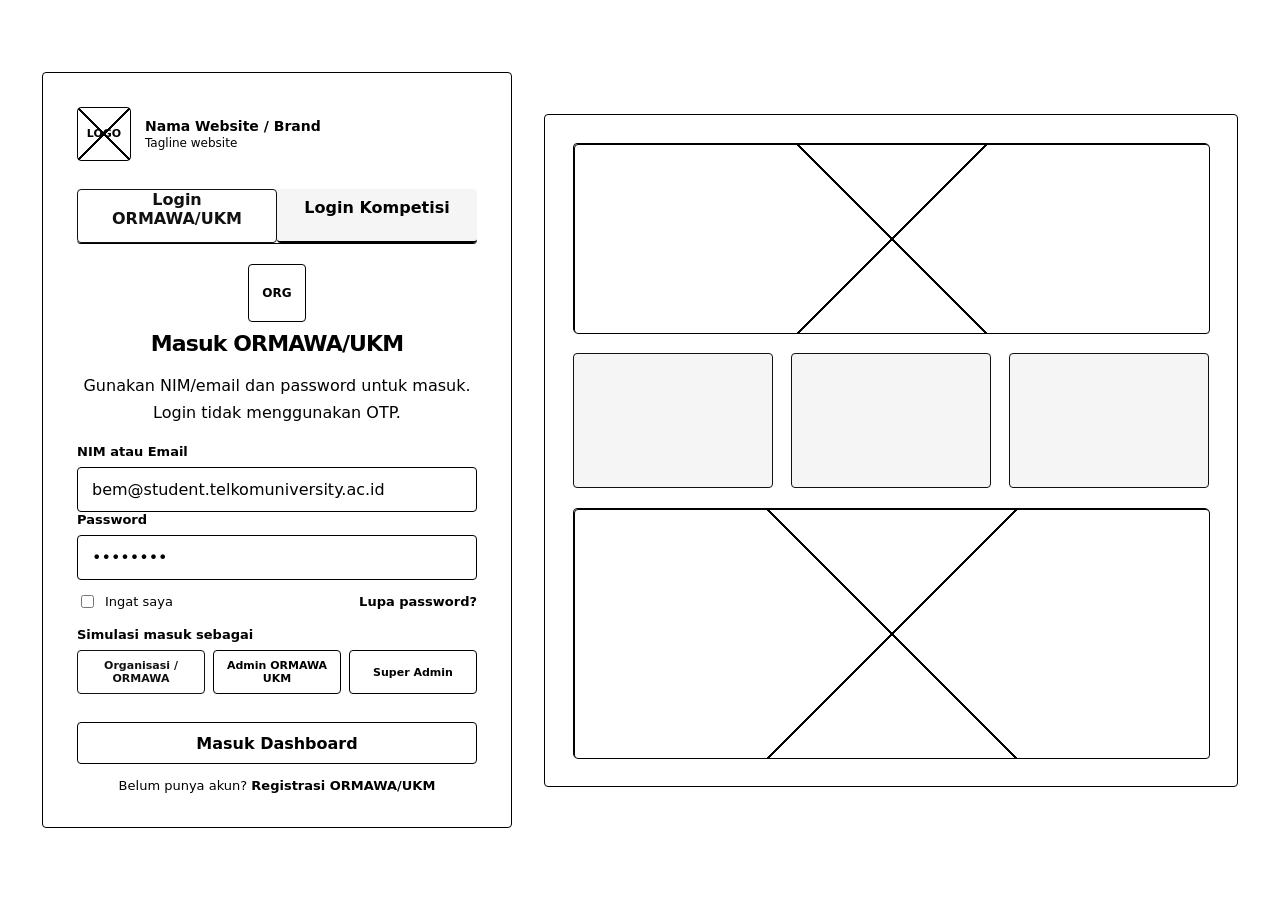
==== index.html @ 9b160dd5 "Terbaru" ====
<!doctype html>
<html lang="id">
<head>
  <meta charset="utf-8">
  <meta name="viewport" content="width=device-width, initial-scale=1">
  <title>Wireframe Prototype</title>
  <link rel="stylesheet" href="styles.css?v=black-white-wireframe-3">
  <link rel="stylesheet" href="wireframe-lock.css?v=black-white-wireframe-3">
</head>
<body class="wireframe-mode">
  <div class="auth-screen" id="authScreen">
    <section class="auth-panel auth-panel-wide">
      <div class="brand-lockup">
        <span class="wire-image-placeholder">LOGO</span>
        <div>
          <h1>Nama Website</h1>
          <p>Tagline Website</p>
        </div>
      </div>

      <div class="auth-tabs" role="tablist">
        <button class="active" type="button" data-auth-tab="ormawa">Login ORMAWA/UKM</button>
        <button type="button" data-auth-tab="kompetisi">Login Kompetisi</button>
      </div>

      <input type="hidden" id="loginRole" value="organization">

      <div class="login-panel active" id="loginOrmawaPanel">
        <div class="auth-copy compact">
          <span class="auth-icon red">ORG</span>
          <h2>Masuk ORMAWA/UKM</h2>
          <p>Gunakan NIM/email dan password untuk masuk. Login tidak menggunakan OTP.</p>
        </div>
        <label class="field-label">NIM atau Email</label>
        <input class="select-input" value="bem@student.telkomuniversity.ac.id">
        <label class="field-label">Password</label>
        <input class="select-input" type="password" value="password">
        <div class="auth-row"><label><input type="checkbox"> Ingat saya</label><button type="button" class="link-btn">Lupa password?</button></div>
        <div class="field-label">Simulasi masuk sebagai</div>
        <div class="role-login-grid">
          <button type="button" class="role-login active" data-login-role="organization">Organisasi / ORMAWA</button>
          <button type="button" class="role-login" data-login-role="admin_ormawa">Admin ORMAWA UKM</button>
          <button type="button" class="role-login" data-login-role="super_admin">Super Admin</button>
        </div>
        <button class="primary-btn" id="loginBtn">Masuk Dashboard</button>
        <p class="auth-bottom">Belum punya akun? <button type="button" class="link-btn red" data-open-register="ormawa">Registrasi ORMAWA/UKM</button></p>
      </div>

      <div class="login-panel" id="loginKompetisiPanel">
        <div class="auth-copy compact">
          <span class="auth-icon blue">KOM</span>
          <h2>Masuk Kompetisi Mandiri</h2>
          <p>Mahasiswa kompetisi dan admin kompetisi masuk menggunakan email/NIM dan password.</p>
        </div>
        <label class="field-label">NIM atau Email</label>
        <input class="select-input" value="nadia@student.telkomuniversity.ac.id">
        <label class="field-label">Password</label>
        <input class="select-input" type="password" value="password">
        <div class="auth-row"><label><input type="checkbox"> Ingat saya</label><button type="button" class="link-btn blue">Lupa password?</button></div>
        <div class="field-label">Simulasi masuk sebagai</div>
        <div class="role-login-grid">
          <button type="button" class="role-login active blue" data-login-role="mahasiswa_kompetisi">Mahasiswa Kompetisi</button>
          <button type="button" class="role-login blue" data-login-role="admin_kompetisi">Admin Kompetisi</button>
          <button type="button" class="role-login blue" data-login-role="super_admin">Super Admin</button>
        </div>
        <button class="primary-btn blue-btn" id="loginKompetisiBtn" type="button">Masuk Dashboard</button>
        <p class="auth-bottom">Belum punya akun? <button type="button" class="link-btn blue" data-open-register="kompetisi">Registrasi Mahasiswa Kompetisi</button></p>
      </div>
    </section>

    <aside class="auth-preview" aria-hidden="true">
      <div class="preview-card wide"></div>
      <div class="preview-grid"><div></div><div></div><div></div></div>
      <div class="preview-table"></div>
    </aside>
  </div>

  <div class="app-shell is-hidden" id="appShell">
    <aside class="sidebar" id="sidebar">
      <div class="sidebar-brand">
        <span class="wire-image-placeholder small">LOGO</span>
        <div>
          <strong>Nama Website</strong>
          <small>Tagline / Subjudul Website</small>
        </div>
      </div>
      <div class="role-pill" id="rolePill"></div>
      <nav class="sidebar-nav" id="sidebarNav"></nav>
      <div class="sidebar-footer">
        <div class="demo-toggle">
          <div><strong>Mode Demo</strong><span>Buka semua alur prototype</span></div>
          <button class="switch is-on" aria-label="Mode Demo"><span></span></button>
        </div>
        <button class="ghost-btn full" id="logoutBtn">Logout</button>
      </div>
    </aside>

    <main class="main-area">
      <header class="topbar">
        <button class="icon-btn mobile-only" id="menuBtn">Menu</button>
        <div class="page-heading">
          <p class="top-kicker" id="pageKicker">Dashboard</p>
          <h2 id="pageTitle">Dashboard</h2>
        </div>
        <div class="top-actions">
          <select id="roleSwitcher" class="compact-select"></select>
          <button class="icon-btn" id="themeBtn" title="Toggle theme">Theme</button>
          <button class="notif-btn" id="notifBtn">Notif <span>6</span></button>
          <div class="avatar-block">
            <span class="wire-image-placeholder avatar">IMG</span>
            <div><strong id="userName">Syafarul</strong><small id="userRole">Super Admin</small></div>
          </div>
        </div>
      </header>

      <section class="notification-drawer" id="notificationDrawer">
        <div class="drawer-head"><strong>Notifikasi</strong><button id="closeNotif">x</button></div>
        <div class="notif-list" id="notifList"></div>
      </section>

      <section class="content" id="content"></section>
    </main>
  </div>

  <div class="modal-backdrop" id="modalBackdrop">
    <div class="modal">
      <button class="modal-close" id="modalClose">x</button>
      <span class="eyebrow">Konfirmasi Aksi</span>
      <h3 id="modalTitle">Approve Pengajuan</h3>
      <p id="modalText">Tambahkan catatan sebelum menyimpan perubahan status.</p>
      <textarea placeholder="Catatan admin atau tindak lanjut...">Dokumen sudah sesuai, proses dapat dilanjutkan.</textarea>
      <div class="modal-actions">
        <button class="ghost-btn" id="modalCancel">Batal</button>
        <button class="primary-btn" id="modalOk">Simpan</button>
      </div>
    </div>
  </div>

  <div class="register-preview" id="registerPreview">
    <div class="register-card register-card-wide">
      <button id="registerClose" class="modal-close">x</button>
      <span class="eyebrow" id="registerEyebrow">Registrasi ORMAWA/UKM</span>
      <h3 id="registerTitle">Registrasi Akun ORMAWA/UKM</h3>
      <div class="register-path-tabs">
        <button type="button" class="active" data-register-path="ormawa">ORMAWA/UKM</button>
        <button type="button" data-register-path="kompetisi">Mahasiswa Kompetisi</button>
      </div>
      <div class="register-flow">
        <div class="register-form-area" id="registerFormArea"></div>
        <aside class="otp-side" id="otpSide">
          <h4>Verifikasi OTP Registrasi</h4>
          <p>OTP hanya digunakan saat registrasi. Kode dikirim ke email/WhatsApp setelah data akun dan dokumen diisi.</p>
          <div class="otp-fields"><input value="8"><input value="2"><input value="4"><input value="6"></div>
          <button class="primary-btn full" type="button">Verifikasi OTP</button>
          <small>Simulasi kode OTP: 8246</small>
        </aside>
      </div>
    </div>
  </div>

  <div class="toast" id="toast">Status berhasil diperbarui.</div>
  <script src="app.js?v=black-white-wireframe-3"></script>
</body>
</html>
---- styles.css ----
:root {
  --bg: #f8fafc;
  --surface: #ffffff;
  --surface-soft: #fff7f8;
  --text: #0f172a;
  --muted: #64748b;
  --border: #e2e8f0;
  --rose: #e11d48;
  --rose-dark: #be123c;
  --amber: #f59e0b;
  --emerald: #059669;
  --blue: #2563eb;
  --shadow: 0 22px 60px rgba(15, 23, 42, .08);
  --sidebar: radial-gradient(circle at 0% 0%, rgba(244,63,94,.12), transparent 34%), radial-gradient(circle at 100% 8%, rgba(245,158,11,.10), transparent 30%), linear-gradient(180deg,#ffffff,#fff8f9 54%,#ffffff);
}

body.dark {
  --bg: #0f172a;
  --surface: #111827;
  --surface-soft: #1e293b;
  --text: #f8fafc;
  --muted: #94a3b8;
  --border: rgba(255,255,255,.10);
  --shadow: 0 22px 60px rgba(0,0,0,.26);
  --sidebar: radial-gradient(circle at 0% 0%, rgba(244,63,94,.17), transparent 34%), radial-gradient(circle at 100% 8%, rgba(245,158,11,.08), transparent 30%), linear-gradient(180deg,#0f172a,#111827 54%,#0f172a);
}

* { box-sizing: border-box; }
body { margin: 0; font-family: Inter, system-ui, sans-serif; background: var(--bg); color: var(--text); }
button, select, input, textarea { font: inherit; }
button { cursor: pointer; }
.is-hidden { display: none !important; }

.auth-screen { min-height: 100vh; display: grid; grid-template-columns: minmax(320px, 470px) 1fr; gap: 32px; align-items: center; padding: 42px; background: radial-gradient(circle at 10% 0%, rgba(225,29,72,.12), transparent 28%), linear-gradient(135deg,#fff,#fff7f8 55%,#f8fafc); }
.auth-panel { background: rgba(255,255,255,.9); border: 1px solid rgba(244,63,94,.15); border-radius: 28px; padding: 34px; box-shadow: var(--shadow); }
.brand-lockup { display: flex; gap: 14px; align-items: center; }
.brand-lockup img { width: 74px; height: 74px; object-fit: contain; }
.brand-lockup h1 { margin: 0; font-size: 27px; letter-spacing: -.02em; }
.brand-lockup span, .sidebar-brand span { color: #b6252a; }
.brand-lockup p, .sidebar-brand small { margin: 2px 0 0; color: var(--muted); font-size: 12px; }
.auth-copy { margin: 38px 0 24px; }
.eyebrow { display: inline-flex; color: var(--rose-dark); background: #fff1f2; border: 1px solid #ffe4e6; border-radius: 999px; padding: 7px 11px; font-size: 11px; font-weight: 800; text-transform: uppercase; }
.auth-copy h2 { font-size: 32px; line-height: 1.08; letter-spacing: -.04em; margin: 16px 0 12px; }
.auth-copy p { color: var(--muted); line-height: 1.7; }
.field-label { display: block; margin-bottom: 8px; color: var(--text); font-size: 13px; font-weight: 800; }
.select-input, .compact-select, .filter-input { width: 100%; border: 1px solid var(--border); background: var(--surface); color: var(--text); border-radius: 14px; padding: 12px 14px; outline: none; }
.primary-btn, .ghost-btn, .danger-btn { min-height: 42px; border: 0; border-radius: 13px; padding: 10px 16px; font-weight: 800; display: inline-flex; justify-content: center; align-items: center; gap: 8px; }
.primary-btn { background: linear-gradient(135deg, var(--rose), #ef4444 55%, var(--amber)); color: white; box-shadow: 0 12px 24px rgba(225,29,72,.18); }
.ghost-btn { color: var(--text); background: var(--surface); border: 1px solid var(--border); }
.danger-btn { background: #fff1f2; color: #be123c; border: 1px solid #fecdd3; }
.auth-panel .primary-btn { margin-top: 14px; width: 100%; }
.auth-preview { min-height: 620px; border-radius: 34px; padding: 28px; background: rgba(255,255,255,.55); border: 1px solid rgba(255,255,255,.72); box-shadow: var(--shadow); }
.preview-card, .preview-grid div, .preview-table { border-radius: 24px; background: linear-gradient(135deg,#fff,#fff1f2); border: 1px solid #ffe4e6; box-shadow: 0 18px 40px rgba(15,23,42,.07); }
.preview-card.wide { height: 190px; }
.preview-grid { display: grid; grid-template-columns: repeat(3,1fr); gap: 18px; margin: 20px 0; }
.preview-grid div { height: 135px; }
.preview-table { height: 250px; }

.app-shell { min-height: 100vh; display: grid; grid-template-columns: 288px 1fr; }
.sidebar { position: sticky; top: 0; height: 100vh; display: flex; flex-direction: column; background: var(--sidebar); border-right: 1px solid rgba(244,63,94,.16); box-shadow: 12px 0 34px rgba(15,23,42,.05); }
.sidebar-brand { padding: 20px 18px; display: flex; align-items: center; gap: 12px; border-bottom: 1px solid var(--border); }
.sidebar-brand img { width: 58px; height: 58px; object-fit: contain; }
.sidebar-brand strong { font-size: 19px; display: block; }
.role-pill { margin: 14px 18px; border: 1px solid #fecdd3; background: rgba(255,241,242,.78); color: #9f1239; border-radius: 16px; padding: 12px; font-size: 12px; font-weight: 800; }
.sidebar-nav { flex: 1; overflow-y: auto; padding: 0 14px 14px; }
.nav-section { margin: 10px 0; }
.nav-title, .nav-link { width: 100%; min-height: 40px; display: flex; align-items: center; justify-content: space-between; gap: 10px; padding: 10px 12px; border-radius: 13px; color: var(--text); text-decoration: none; border: 0; background: transparent; font-size: 13px; font-weight: 800; }
.nav-title:hover, .nav-link:hover { background: rgba(255,255,255,.8); color: var(--rose-dark); }
.nav-link.active, .nav-title.active { background: linear-gradient(135deg, var(--rose), #ef4444 56%, var(--amber)); color: #fff; box-shadow: 0 10px 20px rgba(225,29,72,.16); }
.nav-children { padding-left: 12px; display: grid; gap: 4px; }
.nav-children .nav-link { min-height: 35px; font-size: 12px; font-weight: 700; }
.badge-count { min-width: 20px; padding: 3px 6px; border-radius: 999px; background: var(--rose); color: white; font-size: 10px; text-align: center; }
.sidebar-footer { padding: 14px; border-top: 1px solid var(--border); }
.demo-toggle { display: flex; align-items: center; justify-content: space-between; gap: 12px; border: 1px solid var(--border); background: rgba(255,255,255,.72); border-radius: 16px; padding: 12px; margin-bottom: 10px; }
.demo-toggle strong { display: block; font-size: 12px; }
.demo-toggle span { display: block; color: var(--muted); font-size: 10px; }
.switch { width: 38px; height: 22px; border: 0; border-radius: 999px; background: var(--amber); padding: 3px; }
.switch span { display: block; width: 16px; height: 16px; border-radius: 50%; background: white; transform: translateX(16px); }
.full { width: 100%; }

.main-area { min-width: 0; }
.topbar { position: sticky; top: 0; z-index: 20; min-height: 76px; display: flex; align-items: center; justify-content: space-between; gap: 18px; padding: 14px 26px; background: rgba(248,250,252,.84); backdrop-filter: blur(18px); border-bottom: 1px solid var(--border); }
body.dark .topbar { background: rgba(15,23,42,.84); }
.top-kicker { margin: 0; color: var(--rose-dark); font-size: 11px; font-weight: 900; text-transform: uppercase; letter-spacing: .08em; }
.topbar h2 { margin: 3px 0 0; font-size: 22px; letter-spacing: -.02em; }
.top-actions { display: flex; align-items: center; gap: 10px; }
.compact-select { width: 210px; padding: 10px 12px; font-size: 12px; font-weight: 800; }
.icon-btn, .notif-btn { min-height: 40px; border-radius: 12px; border: 1px solid var(--border); background: var(--surface); color: var(--text); padding: 0 12px; font-weight: 800; }
.notif-btn { position: relative; }
.notif-btn span { position: absolute; top: -6px; right: -6px; background: var(--rose); color: #fff; min-width: 20px; height: 20px; border-radius: 999px; font-size: 10px; display: grid; place-items: center; }
.avatar-block { display: flex; align-items: center; gap: 10px; padding: 6px 10px; border-radius: 14px; background: var(--surface); border: 1px solid var(--border); }
.avatar-block img { width: 34px; height: 34px; border-radius: 50%; object-fit: cover; }
.avatar-block strong, .avatar-block small { display: block; }
.avatar-block strong { font-size: 13px; }
.avatar-block small { color: var(--muted); font-size: 11px; }
.content { padding: 26px; }

.hero { border: 1px solid var(--border); background: radial-gradient(circle at 0% 0%, rgba(244,63,94,.12), transparent 26%), linear-gradient(135deg,var(--surface),var(--surface-soft)); border-radius: 24px; padding: 24px; box-shadow: var(--shadow); display: flex; justify-content: space-between; gap: 22px; }
.hero h1 { margin: 8px 0; font-size: 28px; letter-spacing: -.04em; }
.hero p { margin: 0; color: var(--muted); line-height: 1.6; max-width: 760px; }
.hero-actions { display: flex; gap: 10px; align-items: start; flex-wrap: wrap; }
.stat-grid { display: grid; grid-template-columns: repeat(4,minmax(0,1fr)); gap: 16px; margin: 18px 0; }
.card, .panel { border: 1px solid var(--border); background: var(--surface); border-radius: 20px; box-shadow: 0 12px 30px rgba(15,23,42,.05); }
.card { padding: 18px; min-height: 126px; }
.card small { color: var(--muted); font-weight: 800; text-transform: uppercase; font-size: 10px; letter-spacing: .05em; }
.card strong { display: block; margin: 12px 0 6px; font-size: 29px; letter-spacing: -.03em; }
.card span { color: var(--muted); font-size: 12px; line-height: 1.45; }
.dashboard-grid { display: grid; grid-template-columns: 1.35fr .65fr; gap: 18px; }
.panel { padding: 18px; min-width: 0; }
.panel-head { display: flex; align-items: center; justify-content: space-between; gap: 14px; margin-bottom: 14px; }
.panel-head h3 { margin: 0; font-size: 16px; }
.panel-head p { margin: 4px 0 0; color: var(--muted); font-size: 12px; }
.toolbar { display: grid; grid-template-columns: 1fr 180px 150px auto; gap: 10px; margin: 0 0 14px; }
.table-wrap { overflow-x: auto; border: 1px solid var(--border); border-radius: 16px; }
table { width: 100%; border-collapse: collapse; min-width: 760px; }
th, td { padding: 13px 14px; text-align: left; border-bottom: 1px solid var(--border); font-size: 13px; }
th { background: rgba(241,245,249,.72); color: var(--muted); font-size: 11px; text-transform: uppercase; letter-spacing: .06em; }
body.dark th { background: rgba(30,41,59,.72); }
tr:last-child td { border-bottom: 0; }
.status { display: inline-flex; align-items: center; gap: 6px; border-radius: 999px; padding: 6px 9px; font-size: 11px; font-weight: 900; white-space: nowrap; }
.status.review { color: #92400e; background: #fffbeb; border: 1px solid #fde68a; }
.status.approved { color: #065f46; background: #ecfdf5; border: 1px solid #a7f3d0; }
.status.revision { color: #9f1239; background: #fff1f2; border: 1px solid #fecdd3; }
.status.pending { color: #1d4ed8; background: #eff6ff; border: 1px solid #bfdbfe; }
.status.rejected { color: #991b1b; background: #fef2f2; border: 1px solid #fecaca; }
.action-row { display: flex; gap: 7px; flex-wrap: wrap; }
.mini-btn { min-height: 31px; padding: 7px 10px; border-radius: 10px; border: 1px solid var(--border); background: var(--surface); color: var(--text); font-size: 11px; font-weight: 900; }
.mini-btn.primary { color: #fff; border: 0; background: linear-gradient(135deg,var(--rose),var(--amber)); }
.chart-bars { height: 230px; display: grid; grid-template-columns: repeat(7,1fr); align-items: end; gap: 14px; padding-top: 18px; }
.bar { border-radius: 12px 12px 6px 6px; background: linear-gradient(180deg,var(--rose),var(--amber)); min-height: 26px; position: relative; }
.bar span { position: absolute; bottom: -24px; width: 100%; text-align: center; color: var(--muted); font-size: 11px; font-weight: 800; }
.timeline { display: grid; gap: 12px; }
.timeline-item { position: relative; padding-left: 28px; }
.timeline-item:before { content: ''; position: absolute; left: 4px; top: 5px; width: 11px; height: 11px; border-radius: 50%; background: var(--rose); box-shadow: 0 0 0 4px #ffe4e6; }
.timeline-item strong { display: block; font-size: 13px; }
.timeline-item span { color: var(--muted); font-size: 12px; line-height: 1.5; }
.detail-layout { display: grid; grid-template-columns: 1fr 360px; gap: 18px; }
.info-grid { display: grid; grid-template-columns: repeat(2,minmax(0,1fr)); gap: 12px; }
.info-box { border: 1px solid var(--border); border-radius: 14px; padding: 13px; background: var(--surface-soft); }
.info-box small { color: var(--muted); display: block; margin-bottom: 6px; }
.info-box strong { font-size: 14px; }
.upload-box { border: 1px dashed #fda4af; background: #fff1f2; color: #9f1239; border-radius: 16px; padding: 18px; font-weight: 800; text-align: center; }
body.dark .upload-box { background: rgba(159,18,57,.16); }
.empty-state { border: 1px dashed var(--border); border-radius: 18px; padding: 36px; text-align: center; color: var(--muted); }
.notification-drawer { display: none; position: fixed; top: 84px; right: 24px; z-index: 50; width: 360px; max-width: calc(100vw - 32px); background: var(--surface); border: 1px solid var(--border); border-radius: 20px; box-shadow: var(--shadow); padding: 14px; }
.notification-drawer.open { display: block; }
.drawer-head { display: flex; align-items: center; justify-content: space-between; margin-bottom: 10px; }
.drawer-head button, .modal-close { border: 0; background: transparent; color: var(--muted); font-weight: 900; font-size: 18px; }
.notif-item { border: 1px solid var(--border); border-radius: 14px; padding: 12px; margin-bottom: 8px; }
.notif-item strong { display: block; font-size: 13px; }
.notif-item span { color: var(--muted); font-size: 12px; }
.modal-backdrop { display: none; position: fixed; inset: 0; z-index: 80; place-items: center; background: rgba(15,23,42,.52); padding: 18px; }
.modal-backdrop.open { display: grid; }
.modal { width: 520px; max-width: 100%; border-radius: 22px; background: var(--surface); color: var(--text); border: 1px solid var(--border); box-shadow: var(--shadow); padding: 24px; position: relative; }
.modal h3 { margin: 14px 0 8px; }
.modal p { color: var(--muted); line-height: 1.6; }
.modal textarea { width: 100%; min-height: 120px; border: 1px solid var(--border); background: var(--bg); color: var(--text); border-radius: 14px; padding: 12px; resize: vertical; }
.modal-close { position: absolute; top: 14px; right: 16px; }
.modal-actions { display: flex; justify-content: flex-end; gap: 10px; margin-top: 14px; }
.toast { position: fixed; left: 50%; bottom: 26px; transform: translateX(-50%) translateY(40px); opacity: 0; z-index: 90; background: #064e3b; color: #fff; border-radius: 999px; padding: 12px 18px; font-weight: 800; transition: .24s ease; }
.toast.show { opacity: 1; transform: translateX(-50%) translateY(0); }
.mobile-only { display: none; }

@media (max-width: 1180px) { .stat-grid { grid-template-columns: repeat(2,1fr); } .dashboard-grid, .detail-layout { grid-template-columns: 1fr; } .toolbar { grid-template-columns: 1fr 1fr; } }
@media (max-width: 860px) { .auth-screen { grid-template-columns: 1fr; padding: 20px; } .auth-preview { display: none; } .app-shell { grid-template-columns: 1fr; } .sidebar { position: fixed; left: -310px; z-index: 60; width: 288px; transition: left .2s ease; } .sidebar.open { left: 0; } .mobile-only { display: inline-flex; } .topbar { align-items: flex-start; flex-direction: column; padding: 14px; } .top-actions { width: 100%; overflow-x: auto; padding-bottom: 2px; } .content { padding: 14px; } .hero { flex-direction: column; } .stat-grid, .info-grid { grid-template-columns: 1fr; } .toolbar { grid-template-columns: 1fr; } .compact-select { width: 180px; } }

.process-flow { display: grid; grid-template-columns: repeat(auto-fit,minmax(150px,1fr)); gap: 12px; }
.process-step { position: relative; border: 1px solid var(--border); background: var(--surface-soft); border-radius: 18px; padding: 16px; min-height: 136px; }
.process-step span { width: 32px; height: 32px; border-radius: 999px; display: grid; place-items: center; background: #e2e8f0; color: #475569; font-weight: 900; margin-bottom: 12px; }
.process-step strong { display: block; font-size: 14px; line-height: 1.35; }
.process-step small { display: block; margin-top: 8px; color: var(--muted); line-height: 1.45; }
.process-step.done { border-color: #a7f3d0; background: #ecfdf5; }
.process-step.done span { background: #059669; color: #fff; }
.process-step.current { border-color: #fecdd3; background: #fff1f2; box-shadow: 0 18px 36px rgba(225,29,72,.10); }
.process-step.current span { background: linear-gradient(135deg,var(--rose),var(--amber)); color: #fff; }
body.dark .process-step.done { background: rgba(5,150,105,.15); }
body.dark .process-step.current { background: rgba(159,18,57,.18); }
.checklist { display: grid; gap: 10px; }
.checklist label { display: flex; align-items: center; gap: 10px; border: 1px solid var(--border); background: var(--surface-soft); border-radius: 14px; padding: 12px; font-weight: 800; font-size: 13px; }
.checklist input { width: 18px; height: 18px; accent-color: var(--rose); }
.tracking-layout { display: grid; grid-template-columns: minmax(0,1fr) 360px; gap: 18px; }
.live-dot { display: inline-flex; align-items: center; gap: 7px; border: 1px solid #a7f3d0; background: #ecfdf5; color: #047857; border-radius: 999px; padding: 6px 10px; font-size: 11px; font-weight: 900; }
.live-dot:before { content: ''; width: 8px; height: 8px; border-radius: 50%; background: #10b981; box-shadow: 0 0 0 5px rgba(16,185,129,.14); }
.tracker-card { display: flex; justify-content: space-between; gap: 18px; align-items: flex-start; border: 1px solid var(--border); background: linear-gradient(135deg,var(--surface),var(--surface-soft)); border-radius: 18px; padding: 18px; }
.tracker-card small { color: var(--muted); font-weight: 900; text-transform: uppercase; font-size: 10px; letter-spacing: .06em; }
.tracker-card strong { display: block; margin-top: 6px; font-size: 22px; letter-spacing: -.03em; }
.tracker-card p { margin: 6px 0 0; color: var(--muted); }
.progress-track { height: 12px; margin: 18px 0 10px; border-radius: 999px; overflow: hidden; background: #e2e8f0; }
.progress-track span { display: block; height: 100%; border-radius: inherit; background: linear-gradient(90deg,var(--rose),var(--amber)); }
.tracking-steps { display: grid; grid-template-columns: repeat(7,1fr); gap: 6px; margin-bottom: 18px; }
.tracking-steps div { min-height: 38px; display: grid; place-items: center; text-align: center; border-radius: 11px; background: var(--surface-soft); color: var(--muted); font-size: 10px; font-weight: 900; padding: 6px; }
.tracking-steps .done { background: #ecfdf5; color: #047857; }
.tracking-steps .active { background: #fff1f2; color: #be123c; border: 1px solid #fecdd3; }
.tracking-timeline { display: grid; gap: 12px; }
.tracking-item { display: grid; grid-template-columns: 24px 1fr; gap: 12px; }
.tracking-item > span { width: 14px; height: 14px; margin-top: 4px; border-radius: 999px; background: #cbd5e1; box-shadow: 0 0 0 5px rgba(203,213,225,.25); }
.tracking-item.done > span { background: #059669; box-shadow: 0 0 0 5px rgba(5,150,105,.14); }
.tracking-item.active > span { background: var(--rose); box-shadow: 0 0 0 5px rgba(225,29,72,.16); }
.tracking-item strong { display: block; font-size: 13px; }
.tracking-item p { margin: 4px 0 0; color: var(--muted); font-size: 12px; line-height: 1.55; }
.realtime-feed { display: grid; gap: 10px; }
.realtime-feed div { border: 1px solid var(--border); background: var(--surface-soft); border-radius: 14px; padding: 12px; }
.realtime-feed strong { display: block; color: var(--rose-dark); font-size: 12px; margin-bottom: 4px; }
.realtime-feed span { color: var(--muted); font-size: 12px; line-height: 1.45; }
.next-action { margin-top: 14px; border: 1px solid #fecdd3; background: #fff1f2; color: #9f1239; border-radius: 16px; padding: 14px; }
.next-action small { font-weight: 900; text-transform: uppercase; font-size: 10px; }
.next-action strong { display: block; margin-top: 5px; }
.next-action p { margin: 6px 0 12px; color: #9f1239; font-size: 12px; line-height: 1.5; }
body.dark .tracking-steps .done, body.dark .process-step.done { background: rgba(5,150,105,.15); }
body.dark .tracking-steps .active, body.dark .next-action { background: rgba(159,18,57,.18); }

@media (max-width: 1180px) { .tracking-layout { grid-template-columns: 1fr; } .tracking-steps { grid-template-columns: repeat(4,1fr); } }
@media (max-width: 640px) { .tracking-steps { grid-template-columns: repeat(2,1fr); } .tracker-card { flex-direction: column; } }

/* Detail pengajuan dibuat mengikuti pola view asli: realtime stepper di atas kartu detail. */
.tu-card { border: 1px solid var(--border); background: var(--surface); border-radius: 20px; box-shadow: 0 12px 30px rgba(15,23,42,.05); }
.detail-page-stack { display: grid; gap: 20px; max-width: 1280px; margin: 0 auto; }
.detail-header-row { display: flex; align-items: center; justify-content: space-between; gap: 16px; }
.detail-header-row h1 { margin: 4px 0 0; font-size: 22px; letter-spacing: -.02em; color: var(--text); }
.block-kicker { display: block; color: var(--muted); font-size: 13px; font-weight: 800; text-transform: uppercase; letter-spacing: .05em; }
.realtime-card { padding: 14px 16px; overflow: hidden; }
.realtime-head { display: flex; align-items: end; justify-content: space-between; gap: 12px; margin-bottom: 12px; }
.realtime-head h3 { margin: 0; font-size: 16px; color: var(--text); }
.realtime-head p { margin: 3px 0 0; color: var(--muted); font-size: 12px; }
.native-stepper-root { overflow-x: auto; overflow-y: hidden; padding-bottom: 6px; scrollbar-color: #94a3b8 #e2e8f0; scrollbar-width: thin; }
.native-stepper-root::-webkit-scrollbar { height: 6px; }
.native-stepper-root::-webkit-scrollbar-track { background: #e2e8f0; border-radius: 999px; }
.native-stepper-root::-webkit-scrollbar-thumb { background: #94a3b8; border-radius: 999px; }
.native-stepper-row { display: flex; align-items: stretch; min-width: max-content; }
.native-step { position: relative; flex: none; width: 224px; padding: 0 8px; }
.native-step-box { height: 100%; min-height: 104px; border: 1px solid var(--border); border-radius: 13px; padding: 12px; background: #f8fafc; }
body.dark .native-step-box { background: #0f172a; }
.native-step.done .native-step-box { border-color: #34d399; background: #ecfdf5; }
.native-step.active .native-step-box { position: relative; overflow: hidden; border-color: #f59e0b; background: #fffbeb; box-shadow: 0 10px 26px -18px rgba(245,158,11,.8); }
.native-step.active .native-step-box:before { content: ''; position: absolute; inset: 0; pointer-events: none; background: linear-gradient(110deg, transparent 0%, rgba(251,191,36,.20) 38%, rgba(251,191,36,.36) 50%, rgba(251,191,36,.20) 62%, transparent 100%); transform: translateX(-120%); animation: realtime-stepper-sweep 2.4s ease-in-out infinite; }
.native-step.failed .native-step-box { border-color: #f87171; background: #fef2f2; }
body.dark .native-step.done .native-step-box { background: rgba(5,150,105,.15); }
body.dark .native-step.active .native-step-box { background: rgba(245,158,11,.10); border-color: rgba(251,191,36,.45); }
.native-step-main { display: flex; align-items: flex-start; gap: 10px; position: relative; z-index: 1; }
.native-step-main > span { display: inline-flex; flex: none; align-items: center; justify-content: center; width: 28px; height: 28px; border-radius: 999px; background: #cbd5e1; color: #475569; font-size: 11px; font-weight: 900; }
.native-step.done .native-step-main > span { background: #059669; color: #fff; }
.native-step.active .native-step-main > span { background: #f59e0b; color: #451a03; box-shadow: 0 0 0 4px rgba(251,191,36,.25); }
.native-step-main strong { display: block; color: var(--text); font-size: 13px; line-height: 1.35; }
.native-step-main small { display: block; min-height: 17px; margin-top: 2px; color: var(--muted); font-size: 11px; font-weight: 700; }
.native-step-main em { flex: none; margin-left: auto; border-radius: 999px; padding: 3px 8px; background: #f1f5f9; color: #64748b; font-style: normal; font-size: 10px; font-weight: 900; }
.native-step.done .native-step-main em { background: #d1fae5; color: #047857; }
.native-step.active .native-step-main em { border: 2px solid #f59e0b; background: #fffbeb; color: #0f172a; }
.native-step > i { position: absolute; top: 28px; left: calc(100% - 12px); right: -12px; height: 2px; border-radius: 999px; background: #e2e8f0; z-index: 2; }
.native-step.done > i { background: #6ee7b7; }
.native-step.active > i { background-image: linear-gradient(90deg, #f59e0b 0%, #facc15 35%, #f59e0b 70%, #facc15 100%); background-size: 220% 100%; animation: realtime-stepper-flow 1.35s linear infinite; }
.realtime-bottom { display: flex; justify-content: center; align-items: center; gap: 14px; flex-wrap: wrap; margin-top: 10px; color: var(--muted); font-size: 12px; font-weight: 700; }
.detail-summary-card { padding: 0; overflow: hidden; }
.detail-card-head { display: flex; align-items: start; justify-content: space-between; gap: 16px; padding: 22px 24px; border-bottom: 1px solid var(--border); }
.detail-card-head h3 { margin: 0; font-size: 20px; }
.detail-card-head p { margin: 6px 0 0; color: var(--muted); font-size: 13px; line-height: 1.6; }
.detail-section { padding: 22px 24px; }
.detail-section + .detail-section { border-top: 1px solid var(--border); }
.detail-section h4 { margin: 0 0 14px; color: var(--rose); font-size: 13px; font-weight: 900; text-transform: uppercase; letter-spacing: .08em; }
.native-info-grid { display: grid; grid-template-columns: repeat(3,minmax(0,1fr)); gap: 18px; padding: 20px; border: 1px solid #f1f5f9; border-radius: 18px; background: rgba(248,250,252,.72); }
body.dark .native-info-grid { border-color: var(--border); background: rgba(15,23,42,.42); }
.native-info-grid p { margin: 0 0 6px; color: #94a3b8; font-size: 11px; font-weight: 900; text-transform: uppercase; letter-spacing: .05em; }
.native-info-grid strong { color: var(--text); font-size: 14px; line-height: 1.45; }
.native-info-grid .money { color: #dc2626; font-size: 16px; }
.file-grid { display: grid; grid-template-columns: repeat(3,minmax(0,1fr)); gap: 14px; }
.file-row { border: 1px solid var(--border); border-radius: 14px; padding: 14px; background: var(--surface-soft); }
.file-row strong { display: block; color: var(--text); font-size: 13px; }
.file-row span { display: block; margin-top: 6px; color: #059669; font-size: 12px; font-weight: 800; }
.detail-two-col { display: grid; grid-template-columns: repeat(2,minmax(0,1fr)); gap: 18px; }
.flow-panel { overflow: hidden; border: 1px solid var(--border); border-radius: 20px; background: var(--surface); box-shadow: 0 12px 30px rgba(15,23,42,.05); }
.flow-panel-head { padding: 22px 24px; border-bottom: 1px solid var(--border); }
.flow-panel-head p { margin: 0; font-size: 11px; font-weight: 900; text-transform: uppercase; letter-spacing: .16em; }
.flow-panel-head h3 { margin: 5px 0 0; color: var(--text); font-size: 19px; }
.flow-panel-head span { display: block; margin-top: 6px; color: var(--muted); font-size: 13px; line-height: 1.6; }
.flow-panel-body { padding: 22px 24px; display: grid; gap: 14px; }
.flow-panel-amber { border-color: #fde68a; }
.flow-panel-amber .flow-panel-head { background: #fffbeb; border-color: #fde68a; }
.flow-panel-amber .flow-panel-head p { color: #d97706; }
.flow-panel-rose { border-color: #fecdd3; }
.flow-panel-rose .flow-panel-head { background: #fff1f2; border-color: #fecdd3; }
.flow-panel-rose .flow-panel-head p { color: #be123c; }
.flow-panel-emerald { border-color: #a7f3d0; }
.flow-panel-emerald .flow-panel-head { background: #ecfdf5; border-color: #a7f3d0; }
.flow-panel-emerald .flow-panel-head p { color: #047857; }
body.dark .flow-panel-amber .flow-panel-head { background: rgba(245,158,11,.12); }
body.dark .flow-panel-rose .flow-panel-head { background: rgba(159,18,57,.18); }
body.dark .flow-panel-emerald .flow-panel-head { background: rgba(5,150,105,.15); }
.note-box { border-radius: 14px; padding: 14px; font-size: 13px; line-height: 1.6; font-weight: 700; }
.note-box.amber { border: 1px solid #fde68a; background: #fffbeb; color: #92400e; }
.native-steps { display: grid; grid-template-columns: repeat(3,minmax(0,1fr)); gap: 12px; }
.native-steps div { border: 1px solid var(--border); border-radius: 16px; padding: 14px; background: var(--surface-soft); }
.native-steps b { display: inline-flex; width: 28px; height: 28px; justify-content: center; align-items: center; border-radius: 999px; background: var(--rose); color: white; font-size: 12px; }
.native-steps span { display: block; margin-top: 10px; color: var(--text); font-size: 13px; font-weight: 800; line-height: 1.45; }

@media (max-width: 1100px) { .native-info-grid, .file-grid { grid-template-columns: repeat(2,minmax(0,1fr)); } .detail-two-col { grid-template-columns: 1fr; } }
@media (max-width: 720px) { .detail-header-row, .detail-card-head, .realtime-head { flex-direction: column; align-items: stretch; } .native-info-grid, .file-grid, .native-steps { grid-template-columns: 1fr; } .native-step { width: 210px; } }

.form-shell { max-width: 1040px; margin: 0 auto; display: grid; gap: 22px; }
.form-stepper { display: flex; align-items: flex-start; justify-content: center; gap: 0; padding: 8px 10px 0; }
.form-step { flex: none; display: flex; flex-direction: column; align-items: center; max-width: 170px; text-align: center; }
.form-step b { display: flex; align-items: center; justify-content: center; width: 40px; height: 40px; border-radius: 999px; background: #e2e8f0; color: #64748b; font-size: 14px; }
.form-step.active b { background: #dc2626; color: #fff; box-shadow: 0 10px 22px rgba(220,38,38,.24), 0 0 0 4px #fee2e2; }
.form-step span { margin-top: 10px; color: var(--muted); font-size: 11px; line-height: 1.25; font-weight: 800; }
.form-step.active span { color: var(--text); }
.form-stepper > i { align-self: center; flex: 1; max-width: 220px; height: 2px; margin: 0 28px 24px; border-radius: 999px; background: #ef4444; }
.native-form { display: grid; gap: 22px; }
.form-card { overflow: hidden; border: 1px solid var(--border); background: var(--surface); border-radius: 22px; box-shadow: 0 12px 30px rgba(15,23,42,.05); }
.form-card-head { padding: 24px 28px 18px; border-bottom: 1px solid var(--border); }
.form-card-head h3 { margin: 0; color: var(--text); font-size: 19px; }
.form-card-head p { margin: 6px 0 0; color: var(--muted); font-size: 13px; line-height: 1.6; }
.form-grid { display: grid; grid-template-columns: repeat(2,minmax(0,1fr)); gap: 18px; padding: 24px 28px; }
.form-grid.single { grid-template-columns: minmax(0,420px); }
.form-field { display: grid; gap: 7px; }
.form-field.wide { grid-column: 1 / -1; }
.form-field span { color: var(--text); font-size: 13px; font-weight: 800; }
.form-field input, .form-field select, .form-field textarea { width: 100%; border: 1px solid var(--border); background: var(--surface); color: var(--text); border-radius: 13px; padding: 12px 13px; outline: none; transition: border-color .16s ease, box-shadow .16s ease; }
.form-field textarea { min-height: 120px; resize: vertical; }
.form-field input:focus, .form-field select:focus, .form-field textarea:focus { border-color: #f87171; box-shadow: 0 0 0 3px rgba(239,68,68,.14); }
.upload-grid { display: grid; grid-template-columns: repeat(3,minmax(0,1fr)); gap: 16px; padding: 0 28px 24px; }
.upload-card { display: grid; justify-items: center; text-align: center; gap: 9px; min-height: 218px; border: 2px dashed var(--border); background: var(--surface); border-radius: 20px; padding: 22px; transition: border-color .16s ease, box-shadow .16s ease; }
.upload-card:hover { border-color: #fda4af; box-shadow: 0 12px 26px rgba(244,63,94,.06); }
.upload-icon { display: grid; place-items: center; width: 56px; height: 56px; border-radius: 18px; background: linear-gradient(135deg,#f8fafc,#fff1f2); color: var(--rose); border: 1px solid #ffe4e6; font-size: 12px; font-weight: 900; }
.upload-card strong { color: var(--text); font-size: 14px; }
.upload-card span { color: var(--muted); font-size: 12px; line-height: 1.45; }
.form-actions { display: flex; align-items: center; justify-content: flex-end; gap: 12px; padding: 0 28px 24px; }
.form-card .table-wrap { margin: 24px 28px 16px; }
.form-card > .ghost-btn { margin: 0 28px 24px; }
body.dark .form-step.active b { box-shadow: 0 0 0 4px rgba(127,29,29,.6); }

@media (max-width: 860px) { .form-grid, .upload-grid { grid-template-columns: 1fr; padding-left: 18px; padding-right: 18px; } .form-card-head { padding-left: 18px; padding-right: 18px; } .form-stepper > i { margin-left: 12px; margin-right: 12px; } .form-actions { flex-direction: column; align-items: stretch; padding-left: 18px; padding-right: 18px; } }

.quarter-shell { max-width: 1280px; margin: 0 auto; display: grid; gap: 22px; }
.quarter-stat-grid { display: grid; grid-template-columns: repeat(5,minmax(0,1fr)); gap: 16px; }
.quarter-stat { border: 1px solid var(--border); background: var(--surface); border-radius: 18px; padding: 20px; box-shadow: 0 12px 30px rgba(15,23,42,.05); }
.quarter-stat p { margin: 0; color: var(--muted); font-size: 11px; font-weight: 900; text-transform: uppercase; letter-spacing: .05em; }
.quarter-stat strong { display: block; margin-top: 10px; color: var(--text); font-size: 23px; letter-spacing: -.03em; }
.quarter-form-card, .quarter-list-card { border: 1px solid var(--border); background: var(--surface); border-radius: 22px; padding: 24px; box-shadow: 0 12px 30px rgba(15,23,42,.05); }
.quarter-form-head { display: flex; align-items: center; gap: 14px; margin-bottom: 18px; }
.quarter-icon { width: 42px; height: 42px; display: grid; place-items: center; border-radius: 14px; background: #ecfdf5; color: #059669; font-size: 24px; font-weight: 900; }
.quarter-form-head h3 { margin: 0; color: var(--text); font-size: 17px; }
.quarter-form-head p { margin: 4px 0 0; color: var(--muted); font-size: 13px; }
.quarter-help { margin-bottom: 18px; overflow: hidden; border: 1px solid var(--border); background: var(--surface-soft); border-radius: 18px; }
.quarter-help summary { display: flex; justify-content: space-between; align-items: center; gap: 10px; padding: 14px 16px; color: var(--text); font-size: 13px; font-weight: 900; cursor: pointer; }
.quarter-help-grid { display: grid; grid-template-columns: repeat(3,minmax(0,1fr)); gap: 12px; padding: 16px; border-top: 1px solid var(--border); }
.quarter-help-grid div { border: 1px solid var(--border); background: var(--surface); border-radius: 14px; padding: 14px; }
.quarter-help-grid em { display: inline-flex; border-radius: 999px; padding: 5px 8px; background: #fff1f2; color: #be123c; font-style: normal; font-size: 11px; font-weight: 900; }
.quarter-help-grid strong { display: block; margin-top: 10px; color: var(--text); }
.quarter-help-grid p { margin: 6px 0 0; color: var(--muted); font-size: 12px; line-height: 1.6; }
.quarter-create-form { display: grid; grid-template-columns: 1.1fr 1fr 1fr 1.2fr 1fr 1.25fr .8fr; gap: 12px; align-items: end; }
.quarter-create-form label { display: grid; gap: 7px; }
.quarter-create-form label span { color: var(--text); font-size: 12px; font-weight: 800; }
.quarter-create-form input, .quarter-create-form select, .quarter-filter input, .quarter-filter select { width: 100%; border: 1px solid var(--border); background: var(--surface); color: var(--text); border-radius: 12px; padding: 11px 12px; font-size: 13px; outline: none; }
.quarter-check { display: flex !important; align-items: center; gap: 9px !important; border: 1px solid var(--border); background: var(--surface-soft); border-radius: 13px; padding: 11px 12px; }
.quarter-check input { width: auto; accent-color: var(--rose); }
.quarter-filter { display: grid; grid-template-columns: minmax(220px,1fr) 110px 100px 140px auto; gap: 10px; margin: 0 0 18px; }
.quarter-card-grid { display: grid; grid-template-columns: repeat(2,minmax(0,1fr)); gap: 16px; }
.quarter-card { border: 1px solid var(--border); background: var(--surface); border-radius: 20px; padding: 20px; box-shadow: 0 10px 24px rgba(15,23,42,.045); transition: transform .16s ease, box-shadow .16s ease; }
.quarter-card:hover { transform: translateY(-2px); box-shadow: 0 18px 36px rgba(15,23,42,.08); }
.quarter-card-top { display: flex; justify-content: space-between; align-items: flex-start; gap: 14px; }
.quarter-title-row { display: flex; align-items: center; flex-wrap: wrap; gap: 7px; }
.quarter-title-row h4 { margin: 0; color: var(--text); font-size: 21px; }
.quarter-card-top p { margin: 7px 0 0; color: var(--muted); font-size: 13px; }
.quarter-card-top small { display: block; margin-top: 7px; color: var(--muted); }
.quarter-card-top > b { flex: none; border-radius: 13px; padding: 9px 12px; background: #fff1f2; color: #be123c; font-size: 12px; }
.quarter-badge { display: inline-flex; align-items: center; border-radius: 999px; padding: 5px 9px; font-size: 11px; font-weight: 900; }
.quarter-badge.active, .quarter-badge.open { background: #dcfce7; color: #047857; }
.quarter-badge.upcoming { background: #e0f2fe; color: #0369a1; }
.quarter-badge.completed, .quarter-badge.inactive { background: #f1f5f9; color: #64748b; }
.quarter-badge.closed { background: #ffe4e6; color: #be123c; }
.quarter-budget { margin-top: 18px; border: 1px solid var(--border); background: var(--surface-soft); border-radius: 18px; padding: 16px; }
.quarter-budget > p { margin: 0; color: var(--muted); font-size: 11px; font-weight: 900; text-transform: uppercase; letter-spacing: .05em; }
.quarter-budget > strong { display: block; margin-top: 6px; color: var(--text); font-size: 24px; }
.budget-row { display: flex; align-items: center; justify-content: space-between; margin: 14px 0 7px; color: var(--muted); font-size: 12px; font-weight: 800; }
.budget-bar { height: 12px; overflow: hidden; border-radius: 999px; background: #e2e8f0; }
.budget-bar i { display: block; height: 100%; border-radius: inherit; }
.budget-bar i.ok { background: #10b981; }
.budget-bar i.warn { background: #f59e0b; }
.budget-bar i.danger { background: #e11d48; }
.budget-mini { display: grid; grid-template-columns: repeat(2,minmax(0,1fr)); gap: 12px; margin-top: 14px; }
.budget-mini div { border-radius: 13px; background: var(--surface); padding: 12px; }
.budget-mini small { color: var(--muted); font-size: 10px; font-weight: 900; text-transform: uppercase; }
.budget-mini strong { display: block; margin-top: 5px; color: var(--text); font-size: 14px; }
.quarter-actions { display: flex; justify-content: flex-end; flex-wrap: wrap; gap: 8px; margin-top: 16px; }
.danger-text { color: #be123c !important; border-color: #fecdd3 !important; background: #fff1f2 !important; }
.success-text { color: #047857 !important; border-color: #a7f3d0 !important; background: #ecfdf5 !important; }
.warn-text { color: #b45309 !important; border-color: #fde68a !important; background: #fffbeb !important; }
.quarter-modal-preview textarea { width: 100%; min-height: 120px; border: 1px solid var(--border); background: var(--surface); color: var(--text); border-radius: 14px; padding: 12px; resize: vertical; }

@media (max-width: 1180px) { .quarter-stat-grid { grid-template-columns: repeat(2,minmax(0,1fr)); } .quarter-create-form, .quarter-filter { grid-template-columns: repeat(2,minmax(0,1fr)); } .quarter-card-grid { grid-template-columns: 1fr; } }
@media (max-width: 720px) { .quarter-stat-grid, .quarter-create-form, .quarter-filter, .quarter-help-grid, .budget-mini { grid-template-columns: 1fr; } .quarter-card-top { flex-direction: column; } }

.otp-fields { display: grid; grid-template-columns: repeat(4,1fr); gap: 10px; margin-top: 14px; }
.otp-fields input { height: 52px; border: 1px solid var(--border); border-radius: 14px; background: var(--surface); color: var(--text); text-align: center; font-size: 22px; font-weight: 900; }
.otp-hint { margin: 10px 0 0; color: var(--muted); font-size: 12px; line-height: 1.5; }
.register-preview { display: none; position: fixed; inset: 0; z-index: 95; place-items: center; padding: 18px; background: rgba(15,23,42,.55); }
.register-preview.open { display: grid; }
.register-card { position: relative; width: min(720px,100%); max-height: calc(100vh - 36px); overflow: auto; border: 1px solid var(--border); border-radius: 24px; background: var(--surface); color: var(--text); padding: 26px; box-shadow: var(--shadow); }
.register-card h3 { margin: 14px 0 18px; font-size: 24px; }
.register-steps { display: grid; grid-template-columns: repeat(4,minmax(0,1fr)); gap: 12px; }
.register-steps div { border: 1px solid var(--border); border-radius: 16px; background: var(--surface-soft); padding: 14px; }
.register-steps b { display: inline-flex; align-items: center; justify-content: center; width: 28px; height: 28px; border-radius: 999px; background: var(--rose); color: #fff; font-size: 12px; }
.register-steps strong { display: block; margin-top: 10px; color: var(--text); font-size: 14px; }
.register-steps span { display: block; margin-top: 6px; color: var(--muted); font-size: 12px; line-height: 1.5; }
.ta-flow-grid { display: grid; grid-template-columns: repeat(3,minmax(0,1fr)); gap: 16px; margin-top: 18px; }
.ta-flow-grid article { border: 1px solid var(--border); background: var(--surface); border-radius: 18px; padding: 18px; box-shadow: 0 12px 30px rgba(15,23,42,.05); }
.ta-flow-grid b { display: inline-flex; width: 30px; height: 30px; align-items: center; justify-content: center; border-radius: 999px; background: linear-gradient(135deg,var(--rose),var(--amber)); color: #fff; font-size: 12px; }
.ta-flow-grid strong { display: block; margin-top: 12px; color: var(--text); font-size: 15px; }
.ta-flow-grid p { margin: 7px 0 0; color: var(--muted); font-size: 13px; line-height: 1.55; }

@media (max-width: 900px) { .register-steps, .ta-flow-grid { grid-template-columns: repeat(2,minmax(0,1fr)); } }
@media (max-width: 560px) { .register-steps, .ta-flow-grid { grid-template-columns: 1fr; } }

.auth-panel-wide { max-width: 520px; }
.auth-tabs { display: grid; grid-template-columns: 1fr 1fr; gap: 0; margin: 28px 0 20px; border-bottom: 1px solid var(--border); }
.auth-tabs button { border: 0; border-bottom: 2px solid transparent; background: transparent; color: var(--muted); padding: 0 8px 14px; font-weight: 900; }
.auth-tabs button.active { border-color: var(--rose); color: var(--rose); }
.login-panel { display: none; }
.login-panel.active { display: block; }
.auth-copy.compact { margin: 0 0 18px; text-align: center; }
.auth-copy.compact h2 { margin: 10px 0 6px; font-size: 22px; }
.auth-icon { display: inline-grid; place-items: center; width: 58px; height: 58px; border-radius: 18px; color: white; font-size: 12px; font-weight: 900; box-shadow: 0 14px 24px rgba(225,29,72,.18); }
.auth-icon.red { background: linear-gradient(135deg,#ef4444,#be123c); }
.auth-icon.blue { background: linear-gradient(135deg,#2563eb,#1d4ed8); box-shadow: 0 14px 24px rgba(37,99,235,.18); }
.auth-row { display: flex; justify-content: space-between; align-items: center; gap: 12px; margin: 12px 0 16px; color: var(--muted); font-size: 13px; }
.auth-row label { display: inline-flex; align-items: center; gap: 8px; }
.link-btn { border: 0; background: transparent; color: var(--rose); font-weight: 900; padding: 0; }
.link-btn.blue { color: #2563eb; }
.link-btn.red { color: var(--rose); }
.role-login-grid { display: grid; grid-template-columns: repeat(3,minmax(0,1fr)); gap: 8px; margin-bottom: 14px; }
.role-login { min-height: 42px; border: 1px solid var(--border); background: var(--surface); color: var(--text); border-radius: 12px; padding: 8px; font-size: 11px; font-weight: 900; }
.role-login.active { border-color: #fecdd3; background: #fff1f2; color: #be123c; }
.role-login.blue.active { border-color: #bfdbfe; background: #eff6ff; color: #1d4ed8; }
.blue-btn { background: linear-gradient(135deg,#2563eb,#1d4ed8) !important; box-shadow: 0 12px 24px rgba(37,99,235,.18) !important; }
.auth-bottom { margin: 14px 0 0; text-align: center; color: var(--muted); font-size: 13px; }
.register-card-wide { width: min(980px,100%); }
.register-path-tabs { display: grid; grid-template-columns: 1fr 1fr; gap: 8px; margin: 14px 0 18px; }
.register-path-tabs button { border: 1px solid var(--border); background: var(--surface-soft); color: var(--text); border-radius: 13px; padding: 11px 12px; font-weight: 900; }
.register-path-tabs button.active { border-color: #fecdd3; background: #fff1f2; color: #be123c; }
.register-flow { display: grid; grid-template-columns: minmax(0,1fr) 300px; gap: 18px; align-items: start; }
.auth-register-form { display: grid; gap: 16px; }
.mini-step-line { display: grid; grid-template-columns: repeat(auto-fit,minmax(118px,1fr)); gap: 8px; }
.mini-step-line span { border: 1px solid var(--border); border-radius: 999px; padding: 8px 10px; color: var(--muted); background: var(--surface-soft); font-size: 11px; font-weight: 900; text-align: center; }
.mini-step-line .done { border-color: #a7f3d0; background: #ecfdf5; color: #047857; }
.mini-step-line .active { border-color: #fecdd3; background: #fff1f2; color: #be123c; }
.blue-line .active { border-color: #bfdbfe; background: #eff6ff; color: #1d4ed8; }
.auth-type-card { border: 1px solid var(--border); border-radius: 8px; background: var(--surface-soft); padding: 12px; display: grid; gap: 10px; }
.register-choice-row { display: grid; grid-template-columns: repeat(2,minmax(0,1fr)); gap: 10px; }
.auth-form-grid { display: grid; grid-template-columns: repeat(2,minmax(0,1fr)); gap: 12px; }
.auth-form-grid.two { grid-template-columns: repeat(2,minmax(0,1fr)); }
.auth-form-grid.single { grid-template-columns: 1fr; }
.auth-form-field { display: grid; gap: 6px; }
.auth-form-field span { color: var(--text); font-size: 12px; font-weight: 900; }
.auth-form-field.wide { grid-column: 1 / -1; }
.auth-form-field input,
.auth-form-field select,
.auth-form-field textarea { border: 1px solid var(--border); background: var(--surface); color: var(--text); border-radius: 12px; padding: 11px 12px; font: inherit; min-width: 0; }
.auth-form-field textarea { min-height: 74px; resize: vertical; }
.auth-upload { display: grid; gap: 8px; align-content: center; justify-items: start; border: 2px dashed var(--border); border-radius: 16px; padding: 14px; background: var(--surface-soft); }
.auth-upload strong { color: var(--text); font-size: 13px; }
.auth-upload span { color: var(--muted); font-size: 12px; }
.upload-preview-line { display: flex; flex-wrap: wrap; align-items: center; gap: 8px; }
.upload-preview-line small { color: var(--muted); font-weight: 800; }
.auth-step-card { border: 1px solid var(--border); border-radius: 14px; background: var(--surface); padding: 14px; display: grid; gap: 12px; }
.auth-step-card.rose-step { border-color: #fecdd3; }
.auth-step-card.blue-step { border-color: #bfdbfe; }
.auth-step-head { display: flex; align-items: center; gap: 10px; }
.auth-step-head b { display: grid; place-items: center; width: 28px; height: 28px; border-radius: 9px; background: #fff1f2; color: #be123c; font-size: 12px; }
.blue-step .auth-step-head b { background: #eff6ff; color: #1d4ed8; }
.auth-step-head h4 { margin: 0; color: var(--text); font-size: 14px; }
.mini-help { margin: 0; color: var(--muted); font-size: 12px; line-height: 1.55; }
.otp-side { border: 1px solid var(--border); border-radius: 18px; padding: 16px; background: var(--surface-soft); }
.otp-side h4 { margin: 0; color: var(--text); }
.otp-side p { color: var(--muted); font-size: 12px; line-height: 1.55; }
.otp-side small { display: block; margin-top: 10px; color: var(--muted); font-weight: 800; }
.otp-flow { display: grid; gap: 14px; }
.otp-block { border: 1px solid var(--border); border-radius: 16px; background: var(--surface); padding: 14px; display: grid; gap: 11px; }
.otp-icon { display: grid; place-items: center; width: 42px; height: 42px; border-radius: 14px; background: #dc2626; color: #fff; font-weight: 900; box-shadow: 0 12px 22px rgba(220,38,38,.2); }
.blue-otp .otp-icon { background: #2563eb; box-shadow: 0 12px 22px rgba(37,99,235,.2); }
.otp-icon.key { background: #0f172a; }
.otp-block details { border: 1px solid var(--border); border-radius: 12px; padding: 10px 12px; background: var(--surface-soft); }
.otp-block summary { cursor: pointer; color: var(--text); font-size: 12px; font-weight: 900; }
.otp-guide { display: grid; grid-template-columns: auto 1fr; gap: 8px 10px; margin-top: 10px; }
.otp-guide span { display: grid; place-items: center; width: 22px; height: 22px; border-radius: 999px; background: #fee2e2; color: #b91c1c; font-size: 11px; font-weight: 900; }
.blue-otp .otp-guide span { background: #dbeafe; color: #1d4ed8; }
.otp-guide p { margin: 0; }
.otp-channel { display: flex; gap: 10px; align-items: flex-start; border: 1px solid var(--border); border-radius: 14px; padding: 12px; background: var(--surface-soft); cursor: pointer; }
.otp-channel input { margin-top: 3px; accent-color: #dc2626; }
.blue-otp .otp-channel input { accent-color: #2563eb; }
.otp-channel strong { display: block; color: var(--text); font-size: 13px; }
.otp-channel small { margin-top: 3px; }
.otp-code-field { display: grid; gap: 7px; }
.otp-code-field span { color: var(--text); font-size: 12px; font-weight: 900; }
.otp-code-field input { border: 1px solid var(--border); border-radius: 13px; background: var(--surface-soft); color: var(--text); padding: 12px; text-align: center; font-size: 20px; font-weight: 900; letter-spacing: .32em; }
.otp-meta { border: 1px solid #fde68a; background: #fffbeb; border-radius: 13px; padding: 10px 12px; display: grid; gap: 3px; }
.otp-meta strong { color: #b45309; font-size: 12px; }
.otp-meta span { color: #92400e; font-size: 11px; line-height: 1.45; }
.otp-resend-grid,
.otp-link-grid { display: grid; grid-template-columns: 1fr 1fr; gap: 8px; }
.otp-resend-grid button,
.otp-link-grid button { min-height: 38px; border: 1px solid var(--border); border-radius: 10px; background: var(--surface-soft); color: var(--text); font-size: 11px; font-weight: 900; }

@media (max-width: 900px) { .register-flow { grid-template-columns: 1fr; } .role-login-grid { grid-template-columns: 1fr; } }
@media (max-width: 640px) { .auth-form-grid, .auth-form-grid.two, .otp-resend-grid, .otp-link-grid { grid-template-columns: 1fr; } }

/* Wireframe presentation: no real logo/photo, blurred copy, grayscale controls, and image placeholders. */
body.wireframe-mode {
  --bg: #f4f4f5;
  --surface: #ffffff;
  --surface-soft: #f1f5f9;
  --text: #27272a;
  --muted: #71717a;
  --border: #a1a1aa;
  --rose: #71717a;
  --blue: #71717a;
  --green: #71717a;
  --amber: #71717a;
  --shadow: none;
  background: repeating-linear-gradient(0deg, #f8fafc 0, #f8fafc 23px, #eef2f7 24px);
}
body.wireframe-mode.dark {
  --bg: #18181b;
  --surface: #27272a;
  --surface-soft: #202023;
  --text: #e4e4e7;
  --muted: #a1a1aa;
  --border: #71717a;
}
body.wireframe-mode *,
body.wireframe-mode *::before,
body.wireframe-mode *::after {
  border-radius: 4px !important;
  box-shadow: none !important;
}
body.wireframe-mode h1,
body.wireframe-mode h2,
body.wireframe-mode h3,
body.wireframe-mode h4,
body.wireframe-mode p,
body.wireframe-mode span,
body.wireframe-mode strong,
body.wireframe-mode small,
body.wireframe-mode label,
body.wireframe-mode button,
body.wireframe-mode a,
body.wireframe-mode th,
body.wireframe-mode td,
body.wireframe-mode input,
body.wireframe-mode textarea,
body.wireframe-mode select {
  filter: blur(1.15px);
}
body.wireframe-mode .modal-close,
body.wireframe-mode .icon-btn,
body.wireframe-mode .switch,
body.wireframe-mode input[type="checkbox"],
body.wireframe-mode input[type="radio"] {
  filter: none;
}
body.wireframe-mode img {
  display: none !important;
}
body.wireframe-mode .brand-lockup,
body.wireframe-mode .sidebar-brand,
body.wireframe-mode .avatar-block {
  position: relative;
}
body.wireframe-mode .brand-lockup::before,
body.wireframe-mode .sidebar-brand::before,
body.wireframe-mode .avatar-block::before,
body.wireframe-mode .auth-upload::before,
body.wireframe-mode .preview-card::before,
body.wireframe-mode .preview-table::before {
  content: "";
  display: block;
  width: 54px;
  height: 54px;
  flex: 0 0 auto;
  border: 1.5px solid var(--border);
  background:
    linear-gradient(45deg, transparent calc(50% - 1px), var(--border) calc(50% - 1px), var(--border) calc(50% + 1px), transparent calc(50% + 1px)),
    linear-gradient(-45deg, transparent calc(50% - 1px), var(--border) calc(50% - 1px), var(--border) calc(50% + 1px), transparent calc(50% + 1px)),
    #f8fafc;
}
body.wireframe-mode .sidebar-brand::before,
body.wireframe-mode .avatar-block::before {
  width: 42px;
  height: 42px;
}
body.wireframe-mode .auth-upload::before {
  width: 100%;
  height: 76px;
}
body.wireframe-mode .preview-card::before,
body.wireframe-mode .preview-table::before {
  width: 100%;
  height: 100%;
}
body.wireframe-mode .preview-card,
body.wireframe-mode .preview-table,
body.wireframe-mode .preview-grid div,
body.wireframe-mode .card,
body.wireframe-mode .panel,
body.wireframe-mode .flow-panel,
body.wireframe-mode .form-card,
body.wireframe-mode .quarter-card,
body.wireframe-mode .auth-step-card,
body.wireframe-mode .otp-block,
body.wireframe-mode .register-card,
body.wireframe-mode .auth-panel {
  border: 1.5px solid var(--border) !important;
  background: rgba(255,255,255,.88) !important;
}
body.wireframe-mode .primary-btn,
body.wireframe-mode .blue-btn,
body.wireframe-mode .danger-btn,
body.wireframe-mode .ghost-btn,
body.wireframe-mode .mini-btn,
body.wireframe-mode .role-login.active,
body.wireframe-mode .auth-tabs button.active,
body.wireframe-mode .register-path-tabs button.active {
  background: #e4e4e7 !important;
  color: #3f3f46 !important;
  border: 1.5px solid #71717a !important;
}
body.wireframe-mode .hero,
body.wireframe-mode .topbar,
body.wireframe-mode .sidebar,
body.wireframe-mode .modal,
body.wireframe-mode .notification-drawer {
  background: rgba(255,255,255,.92) !important;
  border-color: var(--border) !important;
}
body.wireframe-mode .status,
body.wireframe-mode .quarter-badge,
body.wireframe-mode .badge-count,
body.wireframe-mode .role-pill,
body.wireframe-mode .eyebrow,
body.wireframe-mode .auth-icon,
body.wireframe-mode .otp-icon,
body.wireframe-mode .upload-icon {
  background: #e4e4e7 !important;
  color: #52525b !important;
  border: 1px solid #a1a1aa !important;
}
body.wireframe-mode .chart-bars .bar,
body.wireframe-mode .budget-bar i,
body.wireframe-mode .step-dot,
body.wireframe-mode .form-step b {
  background: #a1a1aa !important;
}
body.wireframe-mode .brand-lockup::before,
body.wireframe-mode .sidebar-brand::before,
body.wireframe-mode .avatar-block::before {
  display: none;
}
body.wireframe-mode .wire-image-placeholder {
  display: block;
  width: 54px;
  height: 54px;
  flex: 0 0 auto;
  border: 1.5px solid var(--border);
  background:
    linear-gradient(45deg, transparent calc(50% - 1px), var(--border) calc(50% - 1px), var(--border) calc(50% + 1px), transparent calc(50% + 1px)),
    linear-gradient(-45deg, transparent calc(50% - 1px), var(--border) calc(50% - 1px), var(--border) calc(50% + 1px), transparent calc(50% + 1px)),
    #f8fafc;
}
body.wireframe-mode .wire-image-placeholder.small,
body.wireframe-mode .wire-image-placeholder.avatar {
  width: 42px;
  height: 42px;
}

/* Strict black-and-white wireframe override. */
body.wireframe-mode {
  --bg: #ffffff !important;
  --surface: #ffffff !important;
  --surface-soft: #f7f7f7 !important;
  --text: #111111 !important;
  --muted: #555555 !important;
  --border: #111111 !important;
  --rose: #111111 !important;
  --blue: #111111 !important;
  --green: #111111 !important;
  --amber: #111111 !important;
  background: #ffffff !important;
  color: #111111 !important;
}
body.wireframe-mode.dark {
  --bg: #ffffff !important;
  --surface: #ffffff !important;
  --surface-soft: #f7f7f7 !important;
  --text: #111111 !important;
  --muted: #555555 !important;
  --border: #111111 !important;
  background: #ffffff !important;
  color: #111111 !important;
}
body.wireframe-mode *,
body.wireframe-mode *::before,
body.wireframe-mode *::after {
  color: #111111 !important;
  border-color: #111111 !important;
  box-shadow: none !important;
  text-shadow: none !important;
}
body.wireframe-mode h1,
body.wireframe-mode h2,
body.wireframe-mode h3,
body.wireframe-mode h4,
body.wireframe-mode p,
body.wireframe-mode span,
body.wireframe-mode strong,
body.wireframe-mode small,
body.wireframe-mode label,
body.wireframe-mode button,
body.wireframe-mode a,
body.wireframe-mode th,
body.wireframe-mode td,
body.wireframe-mode input,
body.wireframe-mode textarea,
body.wireframe-mode select {
  filter: none !important;
}
body.wireframe-mode .auth-screen,
body.wireframe-mode .app-shell,
body.wireframe-mode .sidebar,
body.wireframe-mode .topbar,
body.wireframe-mode .main-area,
body.wireframe-mode .content,
body.wireframe-mode .panel,
body.wireframe-mode .card,
body.wireframe-mode .hero,
body.wireframe-mode .auth-panel,
body.wireframe-mode .register-card,
body.wireframe-mode .modal,
body.wireframe-mode .notification-drawer,
body.wireframe-mode .flow-panel,
body.wireframe-mode .form-card,
body.wireframe-mode .quarter-card,
body.wireframe-mode .auth-step-card,
body.wireframe-mode .otp-block,
body.wireframe-mode .preview-card,
body.wireframe-mode .preview-table,
body.wireframe-mode .preview-grid div,
body.wireframe-mode table,
body.wireframe-mode input,
body.wireframe-mode textarea,
body.wireframe-mode select {
  background: #ffffff !important;
}
body.wireframe-mode .surface-soft,
body.wireframe-mode .auth-upload,
body.wireframe-mode .otp-channel,
body.wireframe-mode .otp-meta,
body.wireframe-mode .timeline-item,
body.wireframe-mode .nav-link,
body.wireframe-mode .nav-title,
body.wireframe-mode .role-login,
body.wireframe-mode .register-path-tabs button,
body.wireframe-mode .auth-tabs button,
body.wireframe-mode .mini-step-line span,
body.wireframe-mode .form-step,
body.wireframe-mode .quarter-stat,
body.wireframe-mode .upload-preview-line {
  background: #f7f7f7 !important;
}
body.wireframe-mode .primary-btn,
body.wireframe-mode .blue-btn,
body.wireframe-mode .danger-btn,
body.wireframe-mode .ghost-btn,
body.wireframe-mode .mini-btn,
body.wireframe-mode .notif-btn,
body.wireframe-mode .icon-btn,
body.wireframe-mode .role-login.active,
body.wireframe-mode .auth-tabs button.active,
body.wireframe-mode .register-path-tabs button.active,
body.wireframe-mode .status,
body.wireframe-mode .quarter-badge,
body.wireframe-mode .badge-count,
body.wireframe-mode .role-pill,
body.wireframe-mode .eyebrow,
body.wireframe-mode .auth-icon,
body.wireframe-mode .otp-icon,
body.wireframe-mode .upload-icon,
body.wireframe-mode .step-dot,
body.wireframe-mode .form-step b,
body.wireframe-mode .switch,
body.wireframe-mode .switch span {
  background: #ffffff !important;
  color: #111111 !important;
  border: 1.5px solid #111111 !important;
}
body.wireframe-mode .chart-bars .bar,
body.wireframe-mode .budget-bar,
body.wireframe-mode .budget-bar i,
body.wireframe-mode .progress-fill,
body.wireframe-mode .native-progress i,
body.wireframe-mode .bar {
  background: #111111 !important;
}
body.wireframe-mode .wire-image-placeholder,
body.wireframe-mode .auth-upload::before,
body.wireframe-mode .preview-card::before,
body.wireframe-mode .preview-table::before {
  display: grid;
  place-items: center;
  font-size: 11px;
  font-weight: 700;
  letter-spacing: 0;
  color: #111111 !important;
  background:
    linear-gradient(45deg, transparent calc(50% - 1px), #111111 calc(50% - 1px), #111111 calc(50% + 1px), transparent calc(50% + 1px)),
    linear-gradient(-45deg, transparent calc(50% - 1px), #111111 calc(50% - 1px), #111111 calc(50% + 1px), transparent calc(50% + 1px)),
    #ffffff !important;
}
body.wireframe-mode .brand-lockup h1,
body.wireframe-mode .sidebar-brand strong {
  font-size: 14px !important;
  font-weight: 700 !important;
}
body.wireframe-mode .brand-lockup h1::before,
body.wireframe-mode .sidebar-brand strong::before {
  content: "Nama Website / Brand";
}
body.wireframe-mode .brand-lockup h1,
body.wireframe-mode .sidebar-brand strong {
  font-size: 0 !important;
}
body.wireframe-mode .brand-lockup h1::before,
body.wireframe-mode .sidebar-brand strong::before {
  font-size: 14px !important;
}
body.wireframe-mode .brand-lockup p::before {
  content: "Tagline website";
}
body.wireframe-mode .brand-lockup p {
  font-size: 0 !important;
}
body.wireframe-mode .brand-lockup p::before {
  font-size: 12px !important;
}

/* Final monochrome lock: no colored backgrounds, gradients, or tinted status states. */
body.wireframe-mode,
body.wireframe-mode * {
  background-image: none !important;
  color: #000000 !important;
  border-color: #000000 !important;
  accent-color: #000000 !important;
  caret-color: #000000 !important;
  text-shadow: none !important;
  box-shadow: none !important;
}
body.wireframe-mode {
  background-color: #ffffff !important;
}
body.wireframe-mode .auth-screen,
body.wireframe-mode .app-shell,
body.wireframe-mode .main-area,
body.wireframe-mode .content,
body.wireframe-mode .sidebar,
body.wireframe-mode .topbar,
body.wireframe-mode .auth-panel,
body.wireframe-mode .panel,
body.wireframe-mode .card,
body.wireframe-mode .hero,
body.wireframe-mode .register-card,
body.wireframe-mode .modal,
body.wireframe-mode .notification-drawer,
body.wireframe-mode .flow-panel,
body.wireframe-mode .form-card,
body.wireframe-mode .quarter-card,
body.wireframe-mode .auth-step-card,
body.wireframe-mode .otp-block,
body.wireframe-mode table,
body.wireframe-mode input,
body.wireframe-mode textarea,
body.wireframe-mode select {
  background-color: #ffffff !important;
}
body.wireframe-mode .surface-soft,
body.wireframe-mode .auth-upload,
body.wireframe-mode .otp-channel,
body.wireframe-mode .otp-meta,
body.wireframe-mode .timeline-item,
body.wireframe-mode .nav-link,
body.wireframe-mode .nav-title,
body.wireframe-mode .role-login,
body.wireframe-mode .register-path-tabs button,
body.wireframe-mode .auth-tabs button,
body.wireframe-mode .mini-step-line span,
body.wireframe-mode .form-step,
body.wireframe-mode .quarter-stat,
body.wireframe-mode .preview-card,
body.wireframe-mode .preview-table,
body.wireframe-mode .preview-grid div,
body.wireframe-mode .status,
body.wireframe-mode .quarter-badge,
body.wireframe-mode .badge-count,
body.wireframe-mode .role-pill,
body.wireframe-mode .eyebrow,
body.wireframe-mode .auth-icon,
body.wireframe-mode .otp-icon,
body.wireframe-mode .upload-icon,
body.wireframe-mode .primary-btn,
body.wireframe-mode .blue-btn,
body.wireframe-mode .danger-btn,
body.wireframe-mode .ghost-btn,
body.wireframe-mode .mini-btn,
body.wireframe-mode .notif-btn,
body.wireframe-mode .icon-btn,
body.wireframe-mode .switch,
body.wireframe-mode .switch span,
body.wireframe-mode .chart-bars .bar,
body.wireframe-mode .budget-bar,
body.wireframe-mode .budget-bar i,
body.wireframe-mode .progress-track,
body.wireframe-mode .progress-track span,
body.wireframe-mode .progress-fill,
body.wireframe-mode .native-progress i,
body.wireframe-mode .bar {
  background-color: #f5f5f5 !important;
}
body.wireframe-mode .wire-image-placeholder,
body.wireframe-mode .auth-upload::before,
body.wireframe-mode .preview-card::before,
body.wireframe-mode .preview-table::before {
  background-image:
    linear-gradient(45deg, transparent calc(50% - 1px), #000000 calc(50% - 1px), #000000 calc(50% + 1px), transparent calc(50% + 1px)),
    linear-gradient(-45deg, transparent calc(50% - 1px), #000000 calc(50% - 1px), #000000 calc(50% + 1px), transparent calc(50% + 1px)) !important;
  background-color: #ffffff !important;
}

/* ABSOLUTE WIREFRAME LOCK: black and white only. */
html,
body.wireframe-mode,
body.wireframe-mode *:not(.wire-image-placeholder),
body.wireframe-mode *:not(.wire-image-placeholder)::before,
body.wireframe-mode *:not(.wire-image-placeholder)::after {
  background: #ffffff !important;
  background-color: #ffffff !important;
  background-image: none !important;
  color: #000000 !important;
  border-color: #000000 !important;
  outline-color: #000000 !important;
  text-decoration-color: #000000 !important;
  accent-color: #000000 !important;
  box-shadow: none !important;
  text-shadow: none !important;
  filter: none !important;
}
body.wireframe-mode .wire-image-placeholder,
body.wireframe-mode .auth-upload::before,
body.wireframe-mode .preview-card::before,
body.wireframe-mode .preview-table::before {
  background-color: #ffffff !important;
  background-image:
    linear-gradient(45deg, transparent calc(50% - 1px), #000000 calc(50% - 1px), #000000 calc(50% + 1px), transparent calc(50% + 1px)),
    linear-gradient(-45deg, transparent calc(50% - 1px), #000000 calc(50% - 1px), #000000 calc(50% + 1px), transparent calc(50% + 1px)) !important;
  color: #000000 !important;
  border-color: #000000 !important;
}
body.wireframe-mode .chart-bars .bar,
body.wireframe-mode .budget-bar i,
body.wireframe-mode .progress-track span,
body.wireframe-mode .progress-fill,
body.wireframe-mode .native-progress i,
body.wireframe-mode .step-dot,
body.wireframe-mode .form-step b,
body.wireframe-mode .switch span {
  background: #000000 !important;
  background-color: #000000 !important;
  color: #ffffff !important;
}
---- wireframe-lock.css ----
html,
body,
body *:not(.wire-image-placeholder),
body *:not(.wire-image-placeholder)::before,
body *:not(.wire-image-placeholder)::after {
  background: #fff !important;
  background-color: #fff !important;
  background-image: none !important;
  color: #000 !important;
  border-color: #000 !important;
  outline-color: #000 !important;
  text-decoration-color: #000 !important;
  accent-color: #000 !important;
  box-shadow: none !important;
  text-shadow: none !important;
  filter: none !important;
}

.wire-image-placeholder,
.auth-upload::before,
.preview-card::before,
.preview-table::before {
  background-color: #fff !important;
  background-image:
    linear-gradient(45deg, transparent calc(50% - 1px), #000 calc(50% - 1px), #000 calc(50% + 1px), transparent calc(50% + 1px)),
    linear-gradient(-45deg, transparent calc(50% - 1px), #000 calc(50% - 1px), #000 calc(50% + 1px), transparent calc(50% + 1px)) !important;
  color: #000 !important;
  border-color: #000 !important;
}

.chart-bars .bar,
.budget-bar i,
.progress-track span,
.progress-fill,
.native-progress i,
.step-dot,
.form-step b,
.switch span {
  background: #000 !important;
  background-color: #000 !important;
  color: #fff !important;
}
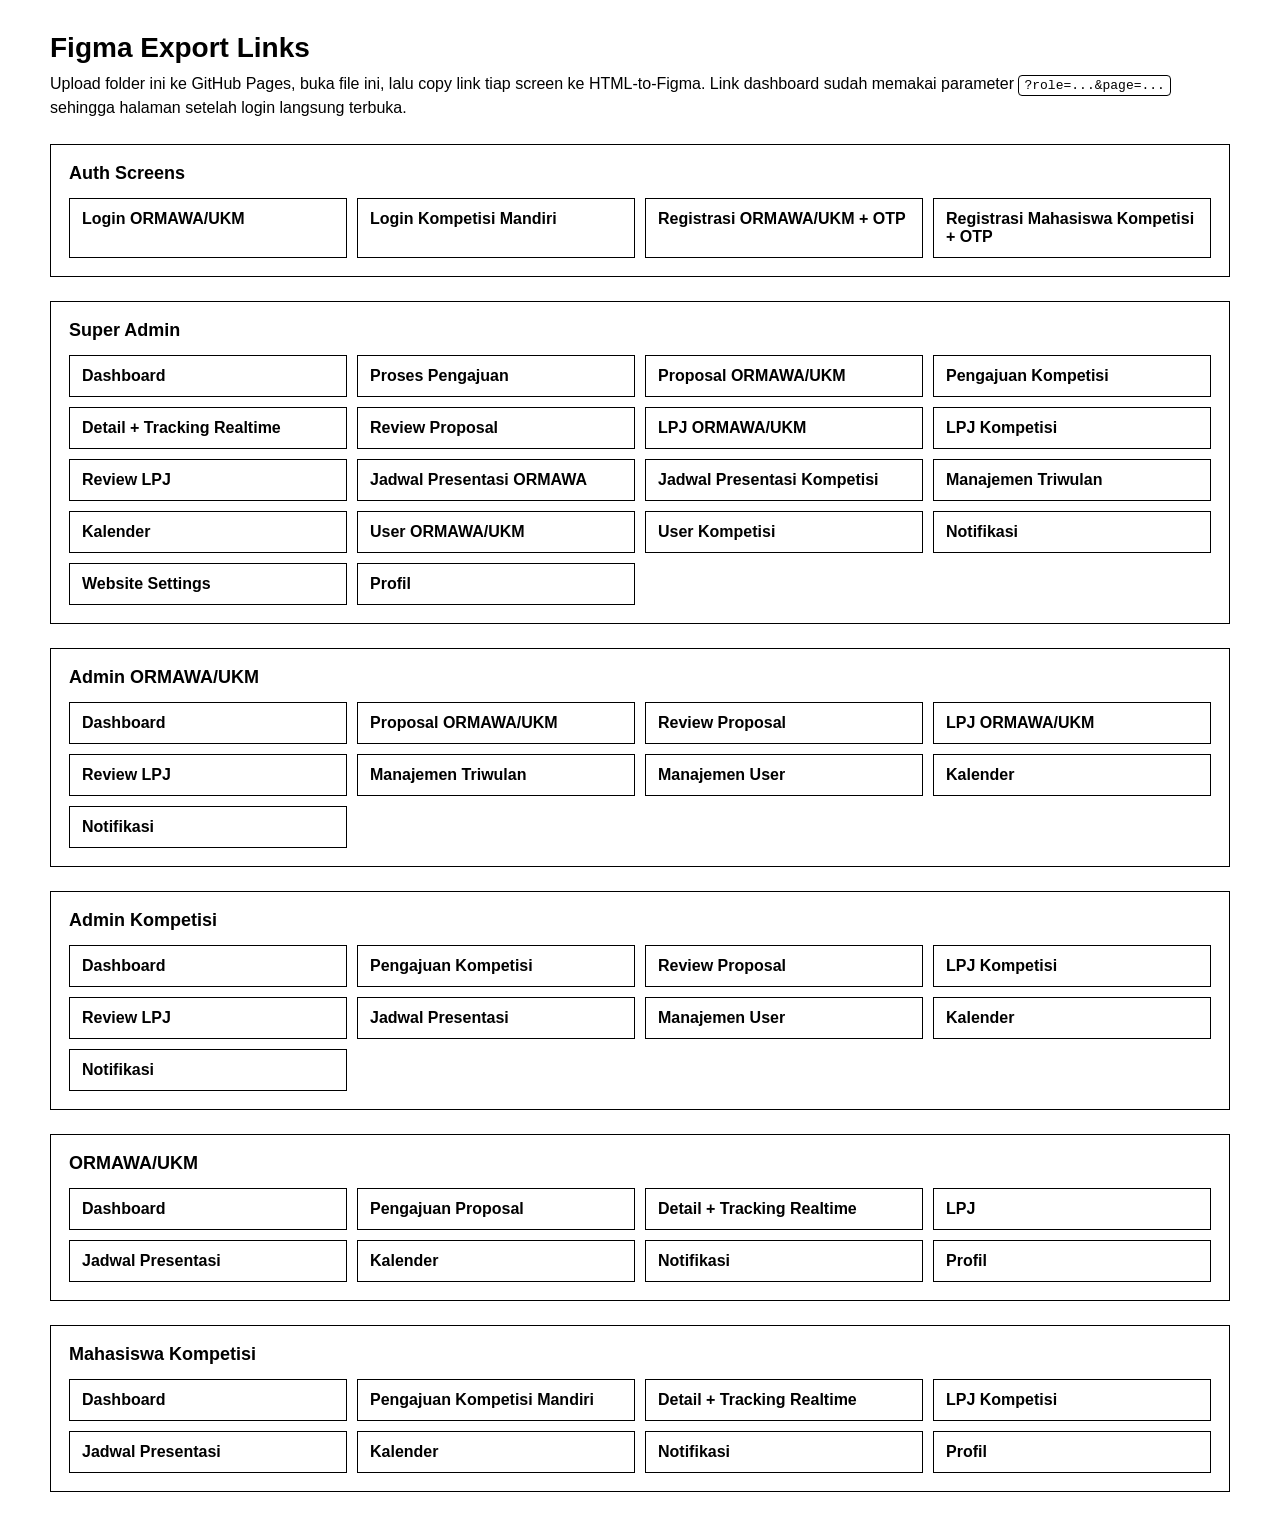
==== commit a37f870d: "Rename figma-export.html to index.html" ====
--- a/index.html
+++ b/index.html
@@ -3,162 +3,70 @@
 <head>
   <meta charset="utf-8">
   <meta name="viewport" content="width=device-width, initial-scale=1">
-  <title>Wireframe Prototype</title>
-  <link rel="stylesheet" href="styles.css?v=black-white-wireframe-3">
-  <link rel="stylesheet" href="wireframe-lock.css?v=black-white-wireframe-3">
+  <title>Figma Export Links - Wireframe</title>
+  <style>
+    body { margin: 0; font-family: Arial, sans-serif; background: #fff; color: #000; }
+    main { max-width: 1180px; margin: 0 auto; padding: 32px 20px; }
+    h1 { margin: 0 0 8px; font-size: 28px; }
+    p { margin: 0 0 22px; color: #000; line-height: 1.5; }
+    section { margin-top: 24px; padding: 18px; border: 1px solid #000; border-radius: 0; background: #fff; }
+    h2 { margin: 0 0 14px; font-size: 18px; }
+    .grid { display: grid; grid-template-columns: repeat(auto-fill, minmax(260px, 1fr)); gap: 10px; }
+    a { display: block; padding: 11px 12px; border: 1px solid #000; border-radius: 0; background: #fff; color: #000; font-weight: 700; text-decoration: none; }
+    a:hover { background: #fff; }
+    code { background: #fff; border: 1px solid #000; padding: 2px 5px; border-radius: 4px; }
+  </style>
 </head>
-<body class="wireframe-mode">
-  <div class="auth-screen" id="authScreen">
-    <section class="auth-panel auth-panel-wide">
-      <div class="brand-lockup">
-        <span class="wire-image-placeholder">LOGO</span>
-        <div>
-          <h1>Nama Website</h1>
-          <p>Tagline Website</p>
-        </div>
-      </div>
+<body>
+<main>
+  <h1>Figma Export Links</h1>
+  <p>Upload folder ini ke GitHub Pages, buka file ini, lalu copy link tiap screen ke HTML-to-Figma. Link dashboard sudah memakai parameter <code>?role=...&page=...</code> sehingga halaman setelah login langsung terbuka.</p>
 
-      <div class="auth-tabs" role="tablist">
-        <button class="active" type="button" data-auth-tab="ormawa">Login ORMAWA/UKM</button>
-        <button type="button" data-auth-tab="kompetisi">Login Kompetisi</button>
-      </div>
+  <section>
+    <h2>Auth Screens</h2>
+    <div class="grid">
+      <a href="index.html?screen=login_ormawa">Login ORMAWA/UKM</a>
+      <a href="index.html?screen=login_kompetisi">Login Kompetisi Mandiri</a>
+      <a href="index.html?screen=register_ormawa">Registrasi ORMAWA/UKM + OTP</a>
+      <a href="index.html?screen=register_kompetisi">Registrasi Mahasiswa Kompetisi + OTP</a>
+    </div>
+  </section>
 
-      <input type="hidden" id="loginRole" value="organization">
+  <section>
+    <h2>Super Admin</h2>
+    <div class="grid">
+      <a href="index.html?role=super_admin&page=dashboard">Dashboard</a><a href="index.html?role=super_admin&page=process">Proses Pengajuan</a><a href="index.html?role=super_admin&page=proposal_ormawa">Proposal ORMAWA/UKM</a><a href="index.html?role=super_admin&page=kompetisi">Pengajuan Kompetisi</a><a href="index.html?role=super_admin&page=detail_pengajuan">Detail + Tracking Realtime</a><a href="index.html?role=super_admin&page=review_proposal">Review Proposal</a><a href="index.html?role=super_admin&page=lpj_ormawa">LPJ ORMAWA/UKM</a><a href="index.html?role=super_admin&page=lpj_kompetisi">LPJ Kompetisi</a><a href="index.html?role=super_admin&page=review_lpj">Review LPJ</a><a href="index.html?role=super_admin&page=jadwal_ormawa">Jadwal Presentasi ORMAWA</a><a href="index.html?role=super_admin&page=jadwal_kompetisi">Jadwal Presentasi Kompetisi</a><a href="index.html?role=super_admin&page=triwulan">Manajemen Triwulan</a><a href="index.html?role=super_admin&page=calendar">Kalender</a><a href="index.html?role=super_admin&page=users_ormawa">User ORMAWA/UKM</a><a href="index.html?role=super_admin&page=users_kompetisi">User Kompetisi</a><a href="index.html?role=super_admin&page=notifications">Notifikasi</a><a href="index.html?role=super_admin&page=settings">Website Settings</a><a href="index.html?role=super_admin&page=profile">Profil</a>
+    </div>
+  </section>
 
-      <div class="login-panel active" id="loginOrmawaPanel">
-        <div class="auth-copy compact">
-          <span class="auth-icon red">ORG</span>
-          <h2>Masuk ORMAWA/UKM</h2>
-          <p>Gunakan NIM/email dan password untuk masuk. Login tidak menggunakan OTP.</p>
-        </div>
-        <label class="field-label">NIM atau Email</label>
-        <input class="select-input" value="bem@student.telkomuniversity.ac.id">
-        <label class="field-label">Password</label>
-        <input class="select-input" type="password" value="password">
-        <div class="auth-row"><label><input type="checkbox"> Ingat saya</label><button type="button" class="link-btn">Lupa password?</button></div>
-        <div class="field-label">Simulasi masuk sebagai</div>
-        <div class="role-login-grid">
-          <button type="button" class="role-login active" data-login-role="organization">Organisasi / ORMAWA</button>
-          <button type="button" class="role-login" data-login-role="admin_ormawa">Admin ORMAWA UKM</button>
-          <button type="button" class="role-login" data-login-role="super_admin">Super Admin</button>
-        </div>
-        <button class="primary-btn" id="loginBtn">Masuk Dashboard</button>
-        <p class="auth-bottom">Belum punya akun? <button type="button" class="link-btn red" data-open-register="ormawa">Registrasi ORMAWA/UKM</button></p>
-      </div>
+  <section>
+    <h2>Admin ORMAWA/UKM</h2>
+    <div class="grid">
+      <a href="index.html?role=admin_ormawa&page=dashboard">Dashboard</a><a href="index.html?role=admin_ormawa&page=proposal_ormawa">Proposal ORMAWA/UKM</a><a href="index.html?role=admin_ormawa&page=review_proposal">Review Proposal</a><a href="index.html?role=admin_ormawa&page=lpj_ormawa">LPJ ORMAWA/UKM</a><a href="index.html?role=admin_ormawa&page=review_lpj">Review LPJ</a><a href="index.html?role=admin_ormawa&page=triwulan">Manajemen Triwulan</a><a href="index.html?role=admin_ormawa&page=users_ormawa">Manajemen User</a><a href="index.html?role=admin_ormawa&page=calendar">Kalender</a><a href="index.html?role=admin_ormawa&page=notifications">Notifikasi</a>
+    </div>
+  </section>
 
-      <div class="login-panel" id="loginKompetisiPanel">
-        <div class="auth-copy compact">
-          <span class="auth-icon blue">KOM</span>
-          <h2>Masuk Kompetisi Mandiri</h2>
-          <p>Mahasiswa kompetisi dan admin kompetisi masuk menggunakan email/NIM dan password.</p>
-        </div>
-        <label class="field-label">NIM atau Email</label>
-        <input class="select-input" value="nadia@student.telkomuniversity.ac.id">
-        <label class="field-label">Password</label>
-        <input class="select-input" type="password" value="password">
-        <div class="auth-row"><label><input type="checkbox"> Ingat saya</label><button type="button" class="link-btn blue">Lupa password?</button></div>
-        <div class="field-label">Simulasi masuk sebagai</div>
-        <div class="role-login-grid">
-          <button type="button" class="role-login active blue" data-login-role="mahasiswa_kompetisi">Mahasiswa Kompetisi</button>
-          <button type="button" class="role-login blue" data-login-role="admin_kompetisi">Admin Kompetisi</button>
-          <button type="button" class="role-login blue" data-login-role="super_admin">Super Admin</button>
-        </div>
-        <button class="primary-btn blue-btn" id="loginKompetisiBtn" type="button">Masuk Dashboard</button>
-        <p class="auth-bottom">Belum punya akun? <button type="button" class="link-btn blue" data-open-register="kompetisi">Registrasi Mahasiswa Kompetisi</button></p>
-      </div>
-    </section>
+  <section>
+    <h2>Admin Kompetisi</h2>
+    <div class="grid">
+      <a href="index.html?role=admin_kompetisi&page=dashboard">Dashboard</a><a href="index.html?role=admin_kompetisi&page=kompetisi">Pengajuan Kompetisi</a><a href="index.html?role=admin_kompetisi&page=review_proposal">Review Proposal</a><a href="index.html?role=admin_kompetisi&page=lpj_kompetisi">LPJ Kompetisi</a><a href="index.html?role=admin_kompetisi&page=review_lpj">Review LPJ</a><a href="index.html?role=admin_kompetisi&page=jadwal_kompetisi">Jadwal Presentasi</a><a href="index.html?role=admin_kompetisi&page=users_kompetisi">Manajemen User</a><a href="index.html?role=admin_kompetisi&page=calendar">Kalender</a><a href="index.html?role=admin_kompetisi&page=notifications">Notifikasi</a>
+    </div>
+  </section>
 
-    <aside class="auth-preview" aria-hidden="true">
-      <div class="preview-card wide"></div>
-      <div class="preview-grid"><div></div><div></div><div></div></div>
-      <div class="preview-table"></div>
-    </aside>
-  </div>
+  <section>
+    <h2>ORMAWA/UKM</h2>
+    <div class="grid">
+      <a href="index.html?role=organization&page=dashboard">Dashboard</a><a href="index.html?role=organization&page=proposal_ormawa">Pengajuan Proposal</a><a href="index.html?role=organization&page=detail_pengajuan">Detail + Tracking Realtime</a><a href="index.html?role=organization&page=lpj_ormawa">LPJ</a><a href="index.html?role=organization&page=jadwal_ormawa">Jadwal Presentasi</a><a href="index.html?role=organization&page=calendar">Kalender</a><a href="index.html?role=organization&page=notifications">Notifikasi</a><a href="index.html?role=organization&page=profile">Profil</a>
+    </div>
+  </section>
 
-  <div class="app-shell is-hidden" id="appShell">
-    <aside class="sidebar" id="sidebar">
-      <div class="sidebar-brand">
-        <span class="wire-image-placeholder small">LOGO</span>
-        <div>
-          <strong>Nama Website</strong>
-          <small>Tagline / Subjudul Website</small>
-        </div>
-      </div>
-      <div class="role-pill" id="rolePill"></div>
-      <nav class="sidebar-nav" id="sidebarNav"></nav>
-      <div class="sidebar-footer">
-        <div class="demo-toggle">
-          <div><strong>Mode Demo</strong><span>Buka semua alur prototype</span></div>
-          <button class="switch is-on" aria-label="Mode Demo"><span></span></button>
-        </div>
-        <button class="ghost-btn full" id="logoutBtn">Logout</button>
-      </div>
-    </aside>
-
-    <main class="main-area">
-      <header class="topbar">
-        <button class="icon-btn mobile-only" id="menuBtn">Menu</button>
-        <div class="page-heading">
-          <p class="top-kicker" id="pageKicker">Dashboard</p>
-          <h2 id="pageTitle">Dashboard</h2>
-        </div>
-        <div class="top-actions">
-          <select id="roleSwitcher" class="compact-select"></select>
-          <button class="icon-btn" id="themeBtn" title="Toggle theme">Theme</button>
-          <button class="notif-btn" id="notifBtn">Notif <span>6</span></button>
-          <div class="avatar-block">
-            <span class="wire-image-placeholder avatar">IMG</span>
-            <div><strong id="userName">Syafarul</strong><small id="userRole">Super Admin</small></div>
-          </div>
-        </div>
-      </header>
-
-      <section class="notification-drawer" id="notificationDrawer">
-        <div class="drawer-head"><strong>Notifikasi</strong><button id="closeNotif">x</button></div>
-        <div class="notif-list" id="notifList"></div>
-      </section>
-
-      <section class="content" id="content"></section>
-    </main>
-  </div>
-
-  <div class="modal-backdrop" id="modalBackdrop">
-    <div class="modal">
-      <button class="modal-close" id="modalClose">x</button>
-      <span class="eyebrow">Konfirmasi Aksi</span>
-      <h3 id="modalTitle">Approve Pengajuan</h3>
-      <p id="modalText">Tambahkan catatan sebelum menyimpan perubahan status.</p>
-      <textarea placeholder="Catatan admin atau tindak lanjut...">Dokumen sudah sesuai, proses dapat dilanjutkan.</textarea>
-      <div class="modal-actions">
-        <button class="ghost-btn" id="modalCancel">Batal</button>
-        <button class="primary-btn" id="modalOk">Simpan</button>
-      </div>
+  <section>
+    <h2>Mahasiswa Kompetisi</h2>
+    <div class="grid">
+      <a href="index.html?role=mahasiswa_kompetisi&page=dashboard">Dashboard</a><a href="index.html?role=mahasiswa_kompetisi&page=kompetisi">Pengajuan Kompetisi Mandiri</a><a href="index.html?role=mahasiswa_kompetisi&page=detail_pengajuan">Detail + Tracking Realtime</a><a href="index.html?role=mahasiswa_kompetisi&page=lpj_kompetisi">LPJ Kompetisi</a><a href="index.html?role=mahasiswa_kompetisi&page=jadwal_kompetisi">Jadwal Presentasi</a><a href="index.html?role=mahasiswa_kompetisi&page=calendar">Kalender</a><a href="index.html?role=mahasiswa_kompetisi&page=notifications">Notifikasi</a><a href="index.html?role=mahasiswa_kompetisi&page=profile">Profil</a>
     </div>
-  </div>
-
-  <div class="register-preview" id="registerPreview">
-    <div class="register-card register-card-wide">
-      <button id="registerClose" class="modal-close">x</button>
-      <span class="eyebrow" id="registerEyebrow">Registrasi ORMAWA/UKM</span>
-      <h3 id="registerTitle">Registrasi Akun ORMAWA/UKM</h3>
-      <div class="register-path-tabs">
-        <button type="button" class="active" data-register-path="ormawa">ORMAWA/UKM</button>
-        <button type="button" data-register-path="kompetisi">Mahasiswa Kompetisi</button>
-      </div>
-      <div class="register-flow">
-        <div class="register-form-area" id="registerFormArea"></div>
-        <aside class="otp-side" id="otpSide">
-          <h4>Verifikasi OTP Registrasi</h4>
-          <p>OTP hanya digunakan saat registrasi. Kode dikirim ke email/WhatsApp setelah data akun dan dokumen diisi.</p>
-          <div class="otp-fields"><input value="8"><input value="2"><input value="4"><input value="6"></div>
-          <button class="primary-btn full" type="button">Verifikasi OTP</button>
-          <small>Simulasi kode OTP: 8246</small>
-        </aside>
-      </div>
-    </div>
-  </div>
-
-  <div class="toast" id="toast">Status berhasil diperbarui.</div>
-  <script src="app.js?v=black-white-wireframe-3"></script>
+  </section>
+</main>
 </body>
 </html>
+
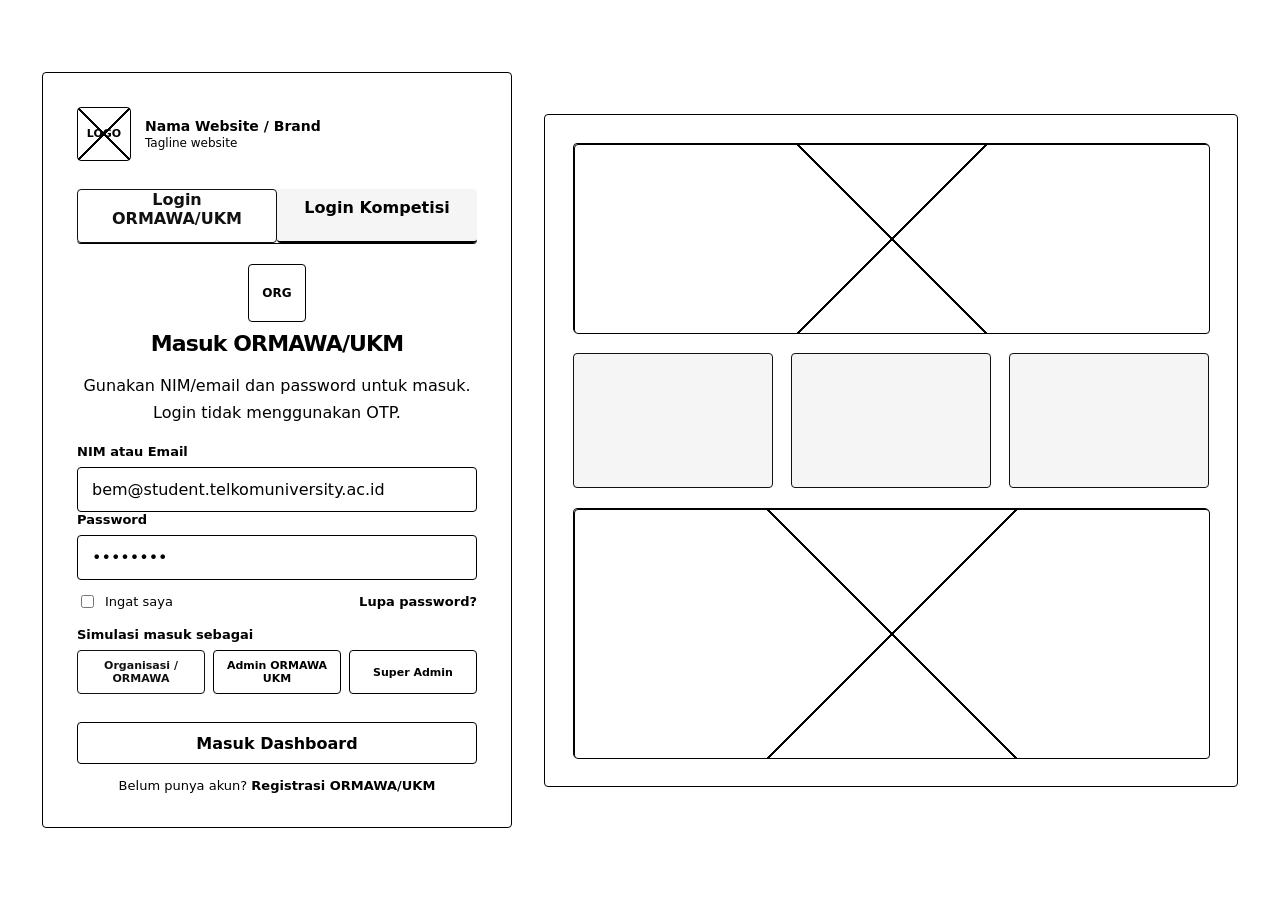
==== commit 0032b51b: "tberau" ====
--- a/index.html
+++ b/index.html
@@ -3,70 +3,162 @@
 <head>
   <meta charset="utf-8">
   <meta name="viewport" content="width=device-width, initial-scale=1">
-  <title>Figma Export Links - Wireframe</title>
-  <style>
-    body { margin: 0; font-family: Arial, sans-serif; background: #fff; color: #000; }
-    main { max-width: 1180px; margin: 0 auto; padding: 32px 20px; }
-    h1 { margin: 0 0 8px; font-size: 28px; }
-    p { margin: 0 0 22px; color: #000; line-height: 1.5; }
-    section { margin-top: 24px; padding: 18px; border: 1px solid #000; border-radius: 0; background: #fff; }
-    h2 { margin: 0 0 14px; font-size: 18px; }
-    .grid { display: grid; grid-template-columns: repeat(auto-fill, minmax(260px, 1fr)); gap: 10px; }
-    a { display: block; padding: 11px 12px; border: 1px solid #000; border-radius: 0; background: #fff; color: #000; font-weight: 700; text-decoration: none; }
-    a:hover { background: #fff; }
-    code { background: #fff; border: 1px solid #000; padding: 2px 5px; border-radius: 4px; }
-  </style>
+  <title>Wireframe Prototype</title>
+  <link rel="stylesheet" href="styles.css?v=black-white-wireframe-3">
+  <link rel="stylesheet" href="wireframe-lock.css?v=black-white-wireframe-3">
 </head>
-<body>
-<main>
-  <h1>Figma Export Links</h1>
-  <p>Upload folder ini ke GitHub Pages, buka file ini, lalu copy link tiap screen ke HTML-to-Figma. Link dashboard sudah memakai parameter <code>?role=...&page=...</code> sehingga halaman setelah login langsung terbuka.</p>
+<body class="wireframe-mode">
+  <div class="auth-screen" id="authScreen">
+    <section class="auth-panel auth-panel-wide">
+      <div class="brand-lockup">
+        <span class="wire-image-placeholder">LOGO</span>
+        <div>
+          <h1>Nama Website</h1>
+          <p>Tagline Website</p>
+        </div>
+      </div>
 
-  <section>
-    <h2>Auth Screens</h2>
-    <div class="grid">
-      <a href="index.html?screen=login_ormawa">Login ORMAWA/UKM</a>
-      <a href="index.html?screen=login_kompetisi">Login Kompetisi Mandiri</a>
-      <a href="index.html?screen=register_ormawa">Registrasi ORMAWA/UKM + OTP</a>
-      <a href="index.html?screen=register_kompetisi">Registrasi Mahasiswa Kompetisi + OTP</a>
+      <div class="auth-tabs" role="tablist">
+        <button class="active" type="button" data-auth-tab="ormawa">Login ORMAWA/UKM</button>
+        <button type="button" data-auth-tab="kompetisi">Login Kompetisi</button>
+      </div>
+
+      <input type="hidden" id="loginRole" value="organization">
+
+      <div class="login-panel active" id="loginOrmawaPanel">
+        <div class="auth-copy compact">
+          <span class="auth-icon red">ORG</span>
+          <h2>Masuk ORMAWA/UKM</h2>
+          <p>Gunakan NIM/email dan password untuk masuk. Login tidak menggunakan OTP.</p>
+        </div>
+        <label class="field-label">NIM atau Email</label>
+        <input class="select-input" value="bem@student.telkomuniversity.ac.id">
+        <label class="field-label">Password</label>
+        <input class="select-input" type="password" value="password">
+        <div class="auth-row"><label><input type="checkbox"> Ingat saya</label><button type="button" class="link-btn">Lupa password?</button></div>
+        <div class="field-label">Simulasi masuk sebagai</div>
+        <div class="role-login-grid">
+          <button type="button" class="role-login active" data-login-role="organization">Organisasi / ORMAWA</button>
+          <button type="button" class="role-login" data-login-role="admin_ormawa">Admin ORMAWA UKM</button>
+          <button type="button" class="role-login" data-login-role="super_admin">Super Admin</button>
+        </div>
+        <button class="primary-btn" id="loginBtn">Masuk Dashboard</button>
+        <p class="auth-bottom">Belum punya akun? <button type="button" class="link-btn red" data-open-register="ormawa">Registrasi ORMAWA/UKM</button></p>
+      </div>
+
+      <div class="login-panel" id="loginKompetisiPanel">
+        <div class="auth-copy compact">
+          <span class="auth-icon blue">KOM</span>
+          <h2>Masuk Kompetisi Mandiri</h2>
+          <p>Mahasiswa kompetisi dan admin kompetisi masuk menggunakan email/NIM dan password.</p>
+        </div>
+        <label class="field-label">NIM atau Email</label>
+        <input class="select-input" value="nadia@student.telkomuniversity.ac.id">
+        <label class="field-label">Password</label>
+        <input class="select-input" type="password" value="password">
+        <div class="auth-row"><label><input type="checkbox"> Ingat saya</label><button type="button" class="link-btn blue">Lupa password?</button></div>
+        <div class="field-label">Simulasi masuk sebagai</div>
+        <div class="role-login-grid">
+          <button type="button" class="role-login active blue" data-login-role="mahasiswa_kompetisi">Mahasiswa Kompetisi</button>
+          <button type="button" class="role-login blue" data-login-role="admin_kompetisi">Admin Kompetisi</button>
+          <button type="button" class="role-login blue" data-login-role="super_admin">Super Admin</button>
+        </div>
+        <button class="primary-btn blue-btn" id="loginKompetisiBtn" type="button">Masuk Dashboard</button>
+        <p class="auth-bottom">Belum punya akun? <button type="button" class="link-btn blue" data-open-register="kompetisi">Registrasi Mahasiswa Kompetisi</button></p>
+      </div>
+    </section>
+
+    <aside class="auth-preview" aria-hidden="true">
+      <div class="preview-card wide"></div>
+      <div class="preview-grid"><div></div><div></div><div></div></div>
+      <div class="preview-table"></div>
+    </aside>
+  </div>
+
+  <div class="app-shell is-hidden" id="appShell">
+    <aside class="sidebar" id="sidebar">
+      <div class="sidebar-brand">
+        <span class="wire-image-placeholder small">LOGO</span>
+        <div>
+          <strong>Nama Website</strong>
+          <small>Tagline / Subjudul Website</small>
+        </div>
+      </div>
+      <div class="role-pill" id="rolePill"></div>
+      <nav class="sidebar-nav" id="sidebarNav"></nav>
+      <div class="sidebar-footer">
+        <div class="demo-toggle">
+          <div><strong>Mode Demo</strong><span>Buka semua alur prototype</span></div>
+          <button class="switch is-on" aria-label="Mode Demo"><span></span></button>
+        </div>
+        <button class="ghost-btn full" id="logoutBtn">Logout</button>
+      </div>
+    </aside>
+
+    <main class="main-area">
+      <header class="topbar">
+        <button class="icon-btn mobile-only" id="menuBtn">Menu</button>
+        <div class="page-heading">
+          <p class="top-kicker" id="pageKicker">Dashboard</p>
+          <h2 id="pageTitle">Dashboard</h2>
+        </div>
+        <div class="top-actions">
+          <select id="roleSwitcher" class="compact-select"></select>
+          <button class="icon-btn" id="themeBtn" title="Toggle theme">Theme</button>
+          <button class="notif-btn" id="notifBtn">Notif <span>6</span></button>
+          <div class="avatar-block">
+            <span class="wire-image-placeholder avatar">IMG</span>
+            <div><strong id="userName">Syafarul</strong><small id="userRole">Super Admin</small></div>
+          </div>
+        </div>
+      </header>
+
+      <section class="notification-drawer" id="notificationDrawer">
+        <div class="drawer-head"><strong>Notifikasi</strong><button id="closeNotif">x</button></div>
+        <div class="notif-list" id="notifList"></div>
+      </section>
+
+      <section class="content" id="content"></section>
+    </main>
+  </div>
+
+  <div class="modal-backdrop" id="modalBackdrop">
+    <div class="modal">
+      <button class="modal-close" id="modalClose">x</button>
+      <span class="eyebrow">Konfirmasi Aksi</span>
+      <h3 id="modalTitle">Approve Pengajuan</h3>
+      <p id="modalText">Tambahkan catatan sebelum menyimpan perubahan status.</p>
+      <textarea placeholder="Catatan admin atau tindak lanjut...">Dokumen sudah sesuai, proses dapat dilanjutkan.</textarea>
+      <div class="modal-actions">
+        <button class="ghost-btn" id="modalCancel">Batal</button>
+        <button class="primary-btn" id="modalOk">Simpan</button>
+      </div>
     </div>
-  </section>
+  </div>
 
-  <section>
-    <h2>Super Admin</h2>
-    <div class="grid">
-      <a href="index.html?role=super_admin&page=dashboard">Dashboard</a><a href="index.html?role=super_admin&page=process">Proses Pengajuan</a><a href="index.html?role=super_admin&page=proposal_ormawa">Proposal ORMAWA/UKM</a><a href="index.html?role=super_admin&page=kompetisi">Pengajuan Kompetisi</a><a href="index.html?role=super_admin&page=detail_pengajuan">Detail + Tracking Realtime</a><a href="index.html?role=super_admin&page=review_proposal">Review Proposal</a><a href="index.html?role=super_admin&page=lpj_ormawa">LPJ ORMAWA/UKM</a><a href="index.html?role=super_admin&page=lpj_kompetisi">LPJ Kompetisi</a><a href="index.html?role=super_admin&page=review_lpj">Review LPJ</a><a href="index.html?role=super_admin&page=jadwal_ormawa">Jadwal Presentasi ORMAWA</a><a href="index.html?role=super_admin&page=jadwal_kompetisi">Jadwal Presentasi Kompetisi</a><a href="index.html?role=super_admin&page=triwulan">Manajemen Triwulan</a><a href="index.html?role=super_admin&page=calendar">Kalender</a><a href="index.html?role=super_admin&page=users_ormawa">User ORMAWA/UKM</a><a href="index.html?role=super_admin&page=users_kompetisi">User Kompetisi</a><a href="index.html?role=super_admin&page=notifications">Notifikasi</a><a href="index.html?role=super_admin&page=settings">Website Settings</a><a href="index.html?role=super_admin&page=profile">Profil</a>
+  <div class="register-preview" id="registerPreview">
+    <div class="register-card register-card-wide">
+      <button id="registerClose" class="modal-close">x</button>
+      <span class="eyebrow" id="registerEyebrow">Registrasi ORMAWA/UKM</span>
+      <h3 id="registerTitle">Registrasi Akun ORMAWA/UKM</h3>
+      <div class="register-path-tabs">
+        <button type="button" class="active" data-register-path="ormawa">ORMAWA/UKM</button>
+        <button type="button" data-register-path="kompetisi">Mahasiswa Kompetisi</button>
+      </div>
+      <div class="register-flow">
+        <div class="register-form-area" id="registerFormArea"></div>
+        <aside class="otp-side" id="otpSide">
+          <h4>Verifikasi OTP Registrasi</h4>
+          <p>OTP hanya digunakan saat registrasi. Kode dikirim ke email/WhatsApp setelah data akun dan dokumen diisi.</p>
+          <div class="otp-fields"><input value="8"><input value="2"><input value="4"><input value="6"></div>
+          <button class="primary-btn full" type="button">Verifikasi OTP</button>
+          <small>Simulasi kode OTP: 8246</small>
+        </aside>
+      </div>
     </div>
-  </section>
+  </div>
 
-  <section>
-    <h2>Admin ORMAWA/UKM</h2>
-    <div class="grid">
-      <a href="index.html?role=admin_ormawa&page=dashboard">Dashboard</a><a href="index.html?role=admin_ormawa&page=proposal_ormawa">Proposal ORMAWA/UKM</a><a href="index.html?role=admin_ormawa&page=review_proposal">Review Proposal</a><a href="index.html?role=admin_ormawa&page=lpj_ormawa">LPJ ORMAWA/UKM</a><a href="index.html?role=admin_ormawa&page=review_lpj">Review LPJ</a><a href="index.html?role=admin_ormawa&page=triwulan">Manajemen Triwulan</a><a href="index.html?role=admin_ormawa&page=users_ormawa">Manajemen User</a><a href="index.html?role=admin_ormawa&page=calendar">Kalender</a><a href="index.html?role=admin_ormawa&page=notifications">Notifikasi</a>
-    </div>
-  </section>
-
-  <section>
-    <h2>Admin Kompetisi</h2>
-    <div class="grid">
-      <a href="index.html?role=admin_kompetisi&page=dashboard">Dashboard</a><a href="index.html?role=admin_kompetisi&page=kompetisi">Pengajuan Kompetisi</a><a href="index.html?role=admin_kompetisi&page=review_proposal">Review Proposal</a><a href="index.html?role=admin_kompetisi&page=lpj_kompetisi">LPJ Kompetisi</a><a href="index.html?role=admin_kompetisi&page=review_lpj">Review LPJ</a><a href="index.html?role=admin_kompetisi&page=jadwal_kompetisi">Jadwal Presentasi</a><a href="index.html?role=admin_kompetisi&page=users_kompetisi">Manajemen User</a><a href="index.html?role=admin_kompetisi&page=calendar">Kalender</a><a href="index.html?role=admin_kompetisi&page=notifications">Notifikasi</a>
-    </div>
-  </section>
-
-  <section>
-    <h2>ORMAWA/UKM</h2>
-    <div class="grid">
-      <a href="index.html?role=organization&page=dashboard">Dashboard</a><a href="index.html?role=organization&page=proposal_ormawa">Pengajuan Proposal</a><a href="index.html?role=organization&page=detail_pengajuan">Detail + Tracking Realtime</a><a href="index.html?role=organization&page=lpj_ormawa">LPJ</a><a href="index.html?role=organization&page=jadwal_ormawa">Jadwal Presentasi</a><a href="index.html?role=organization&page=calendar">Kalender</a><a href="index.html?role=organization&page=notifications">Notifikasi</a><a href="index.html?role=organization&page=profile">Profil</a>
-    </div>
-  </section>
-
-  <section>
-    <h2>Mahasiswa Kompetisi</h2>
-    <div class="grid">
-      <a href="index.html?role=mahasiswa_kompetisi&page=dashboard">Dashboard</a><a href="index.html?role=mahasiswa_kompetisi&page=kompetisi">Pengajuan Kompetisi Mandiri</a><a href="index.html?role=mahasiswa_kompetisi&page=detail_pengajuan">Detail + Tracking Realtime</a><a href="index.html?role=mahasiswa_kompetisi&page=lpj_kompetisi">LPJ Kompetisi</a><a href="index.html?role=mahasiswa_kompetisi&page=jadwal_kompetisi">Jadwal Presentasi</a><a href="index.html?role=mahasiswa_kompetisi&page=calendar">Kalender</a><a href="index.html?role=mahasiswa_kompetisi&page=notifications">Notifikasi</a><a href="index.html?role=mahasiswa_kompetisi&page=profile">Profil</a>
-    </div>
-  </section>
-</main>
+  <div class="toast" id="toast">Status berhasil diperbarui.</div>
+  <script src="app.js?v=black-white-wireframe-3"></script>
 </body>
 </html>
-
--- a/styles.css
+++ b/styles.css
@@ -0,0 +1,973 @@
+:root {
+  --bg: #f8fafc;
+  --surface: #ffffff;
+  --surface-soft: #fff7f8;
+  --text: #0f172a;
+  --muted: #64748b;
+  --border: #e2e8f0;
+  --rose: #e11d48;
+  --rose-dark: #be123c;
+  --amber: #f59e0b;
+  --emerald: #059669;
+  --blue: #2563eb;
+  --shadow: 0 22px 60px rgba(15, 23, 42, .08);
+  --sidebar: radial-gradient(circle at 0% 0%, rgba(244,63,94,.12), transparent 34%), radial-gradient(circle at 100% 8%, rgba(245,158,11,.10), transparent 30%), linear-gradient(180deg,#ffffff,#fff8f9 54%,#ffffff);
+}
+
+body.dark {
+  --bg: #0f172a;
+  --surface: #111827;
+  --surface-soft: #1e293b;
+  --text: #f8fafc;
+  --muted: #94a3b8;
+  --border: rgba(255,255,255,.10);
+  --shadow: 0 22px 60px rgba(0,0,0,.26);
+  --sidebar: radial-gradient(circle at 0% 0%, rgba(244,63,94,.17), transparent 34%), radial-gradient(circle at 100% 8%, rgba(245,158,11,.08), transparent 30%), linear-gradient(180deg,#0f172a,#111827 54%,#0f172a);
+}
+
+* { box-sizing: border-box; }
+body { margin: 0; font-family: Inter, system-ui, sans-serif; background: var(--bg); color: var(--text); }
+button, select, input, textarea { font: inherit; }
+button { cursor: pointer; }
+.is-hidden { display: none !important; }
+
+.auth-screen { min-height: 100vh; display: grid; grid-template-columns: minmax(320px, 470px) 1fr; gap: 32px; align-items: center; padding: 42px; background: radial-gradient(circle at 10% 0%, rgba(225,29,72,.12), transparent 28%), linear-gradient(135deg,#fff,#fff7f8 55%,#f8fafc); }
+.auth-panel { background: rgba(255,255,255,.9); border: 1px solid rgba(244,63,94,.15); border-radius: 28px; padding: 34px; box-shadow: var(--shadow); }
+.brand-lockup { display: flex; gap: 14px; align-items: center; }
+.brand-lockup img { width: 74px; height: 74px; object-fit: contain; }
+.brand-lockup h1 { margin: 0; font-size: 27px; letter-spacing: -.02em; }
+.brand-lockup span, .sidebar-brand span { color: #b6252a; }
+.brand-lockup p, .sidebar-brand small { margin: 2px 0 0; color: var(--muted); font-size: 12px; }
+.auth-copy { margin: 38px 0 24px; }
+.eyebrow { display: inline-flex; color: var(--rose-dark); background: #fff1f2; border: 1px solid #ffe4e6; border-radius: 999px; padding: 7px 11px; font-size: 11px; font-weight: 800; text-transform: uppercase; }
+.auth-copy h2 { font-size: 32px; line-height: 1.08; letter-spacing: -.04em; margin: 16px 0 12px; }
+.auth-copy p { color: var(--muted); line-height: 1.7; }
+.field-label { display: block; margin-bottom: 8px; color: var(--text); font-size: 13px; font-weight: 800; }
+.select-input, .compact-select, .filter-input { width: 100%; border: 1px solid var(--border); background: var(--surface); color: var(--text); border-radius: 14px; padding: 12px 14px; outline: none; }
+.primary-btn, .ghost-btn, .danger-btn { min-height: 42px; border: 0; border-radius: 13px; padding: 10px 16px; font-weight: 800; display: inline-flex; justify-content: center; align-items: center; gap: 8px; }
+.primary-btn { background: linear-gradient(135deg, var(--rose), #ef4444 55%, var(--amber)); color: white; box-shadow: 0 12px 24px rgba(225,29,72,.18); }
+.ghost-btn { color: var(--text); background: var(--surface); border: 1px solid var(--border); }
+.danger-btn { background: #fff1f2; color: #be123c; border: 1px solid #fecdd3; }
+.auth-panel .primary-btn { margin-top: 14px; width: 100%; }
+.auth-preview { min-height: 620px; border-radius: 34px; padding: 28px; background: rgba(255,255,255,.55); border: 1px solid rgba(255,255,255,.72); box-shadow: var(--shadow); }
+.preview-card, .preview-grid div, .preview-table { border-radius: 24px; background: linear-gradient(135deg,#fff,#fff1f2); border: 1px solid #ffe4e6; box-shadow: 0 18px 40px rgba(15,23,42,.07); }
+.preview-card.wide { height: 190px; }
+.preview-grid { display: grid; grid-template-columns: repeat(3,1fr); gap: 18px; margin: 20px 0; }
+.preview-grid div { height: 135px; }
+.preview-table { height: 250px; }
+
+.app-shell { min-height: 100vh; display: grid; grid-template-columns: 288px 1fr; }
+.sidebar { position: sticky; top: 0; height: 100vh; display: flex; flex-direction: column; background: var(--sidebar); border-right: 1px solid rgba(244,63,94,.16); box-shadow: 12px 0 34px rgba(15,23,42,.05); }
+.sidebar-brand { padding: 20px 18px; display: flex; align-items: center; gap: 12px; border-bottom: 1px solid var(--border); }
+.sidebar-brand img { width: 58px; height: 58px; object-fit: contain; }
+.sidebar-brand strong { font-size: 19px; display: block; }
+.role-pill { margin: 14px 18px; border: 1px solid #fecdd3; background: rgba(255,241,242,.78); color: #9f1239; border-radius: 16px; padding: 12px; font-size: 12px; font-weight: 800; }
+.sidebar-nav { flex: 1; overflow-y: auto; padding: 0 14px 14px; }
+.nav-section { margin: 10px 0; }
+.nav-title, .nav-link { width: 100%; min-height: 40px; display: flex; align-items: center; justify-content: space-between; gap: 10px; padding: 10px 12px; border-radius: 13px; color: var(--text); text-decoration: none; border: 0; background: transparent; font-size: 13px; font-weight: 800; }
+.nav-title:hover, .nav-link:hover { background: rgba(255,255,255,.8); color: var(--rose-dark); }
+.nav-link.active, .nav-title.active { background: linear-gradient(135deg, var(--rose), #ef4444 56%, var(--amber)); color: #fff; box-shadow: 0 10px 20px rgba(225,29,72,.16); }
+.nav-children { padding-left: 12px; display: grid; gap: 4px; }
+.nav-children .nav-link { min-height: 35px; font-size: 12px; font-weight: 700; }
+.badge-count { min-width: 20px; padding: 3px 6px; border-radius: 999px; background: var(--rose); color: white; font-size: 10px; text-align: center; }
+.sidebar-footer { padding: 14px; border-top: 1px solid var(--border); }
+.demo-toggle { display: flex; align-items: center; justify-content: space-between; gap: 12px; border: 1px solid var(--border); background: rgba(255,255,255,.72); border-radius: 16px; padding: 12px; margin-bottom: 10px; }
+.demo-toggle strong { display: block; font-size: 12px; }
+.demo-toggle span { display: block; color: var(--muted); font-size: 10px; }
+.switch { width: 38px; height: 22px; border: 0; border-radius: 999px; background: var(--amber); padding: 3px; }
+.switch span { display: block; width: 16px; height: 16px; border-radius: 50%; background: white; transform: translateX(16px); }
+.full { width: 100%; }
+
+.main-area { min-width: 0; }
+.topbar { position: sticky; top: 0; z-index: 20; min-height: 76px; display: flex; align-items: center; justify-content: space-between; gap: 18px; padding: 14px 26px; background: rgba(248,250,252,.84); backdrop-filter: blur(18px); border-bottom: 1px solid var(--border); }
+body.dark .topbar { background: rgba(15,23,42,.84); }
+.top-kicker { margin: 0; color: var(--rose-dark); font-size: 11px; font-weight: 900; text-transform: uppercase; letter-spacing: .08em; }
+.topbar h2 { margin: 3px 0 0; font-size: 22px; letter-spacing: -.02em; }
+.top-actions { display: flex; align-items: center; gap: 10px; }
+.compact-select { width: 210px; padding: 10px 12px; font-size: 12px; font-weight: 800; }
+.icon-btn, .notif-btn { min-height: 40px; border-radius: 12px; border: 1px solid var(--border); background: var(--surface); color: var(--text); padding: 0 12px; font-weight: 800; }
+.notif-btn { position: relative; }
+.notif-btn span { position: absolute; top: -6px; right: -6px; background: var(--rose); color: #fff; min-width: 20px; height: 20px; border-radius: 999px; font-size: 10px; display: grid; place-items: center; }
+.avatar-block { display: flex; align-items: center; gap: 10px; padding: 6px 10px; border-radius: 14px; background: var(--surface); border: 1px solid var(--border); }
+.avatar-block img { width: 34px; height: 34px; border-radius: 50%; object-fit: cover; }
+.avatar-block strong, .avatar-block small { display: block; }
+.avatar-block strong { font-size: 13px; }
+.avatar-block small { color: var(--muted); font-size: 11px; }
+.content { padding: 26px; }
+
+.hero { border: 1px solid var(--border); background: radial-gradient(circle at 0% 0%, rgba(244,63,94,.12), transparent 26%), linear-gradient(135deg,var(--surface),var(--surface-soft)); border-radius: 24px; padding: 24px; box-shadow: var(--shadow); display: flex; justify-content: space-between; gap: 22px; }
+.hero h1 { margin: 8px 0; font-size: 28px; letter-spacing: -.04em; }
+.hero p { margin: 0; color: var(--muted); line-height: 1.6; max-width: 760px; }
+.hero-actions { display: flex; gap: 10px; align-items: start; flex-wrap: wrap; }
+.stat-grid { display: grid; grid-template-columns: repeat(4,minmax(0,1fr)); gap: 16px; margin: 18px 0; }
+.card, .panel { border: 1px solid var(--border); background: var(--surface); border-radius: 20px; box-shadow: 0 12px 30px rgba(15,23,42,.05); }
+.card { padding: 18px; min-height: 126px; }
+.card small { color: var(--muted); font-weight: 800; text-transform: uppercase; font-size: 10px; letter-spacing: .05em; }
+.card strong { display: block; margin: 12px 0 6px; font-size: 29px; letter-spacing: -.03em; }
+.card span { color: var(--muted); font-size: 12px; line-height: 1.45; }
+.dashboard-grid { display: grid; grid-template-columns: 1.35fr .65fr; gap: 18px; }
+.panel { padding: 18px; min-width: 0; }
+.panel-head { display: flex; align-items: center; justify-content: space-between; gap: 14px; margin-bottom: 14px; }
+.panel-head h3 { margin: 0; font-size: 16px; }
+.panel-head p { margin: 4px 0 0; color: var(--muted); font-size: 12px; }
+.toolbar { display: grid; grid-template-columns: 1fr 180px 150px auto; gap: 10px; margin: 0 0 14px; }
+.table-wrap { overflow-x: auto; border: 1px solid var(--border); border-radius: 16px; }
+table { width: 100%; border-collapse: collapse; min-width: 760px; }
+th, td { padding: 13px 14px; text-align: left; border-bottom: 1px solid var(--border); font-size: 13px; }
+th { background: rgba(241,245,249,.72); color: var(--muted); font-size: 11px; text-transform: uppercase; letter-spacing: .06em; }
+body.dark th { background: rgba(30,41,59,.72); }
+tr:last-child td { border-bottom: 0; }
+.status { display: inline-flex; align-items: center; gap: 6px; border-radius: 999px; padding: 6px 9px; font-size: 11px; font-weight: 900; white-space: nowrap; }
+.status.review { color: #92400e; background: #fffbeb; border: 1px solid #fde68a; }
+.status.approved { color: #065f46; background: #ecfdf5; border: 1px solid #a7f3d0; }
+.status.revision { color: #9f1239; background: #fff1f2; border: 1px solid #fecdd3; }
+.status.pending { color: #1d4ed8; background: #eff6ff; border: 1px solid #bfdbfe; }
+.status.rejected { color: #991b1b; background: #fef2f2; border: 1px solid #fecaca; }
+.action-row { display: flex; gap: 7px; flex-wrap: wrap; }
+.mini-btn { min-height: 31px; padding: 7px 10px; border-radius: 10px; border: 1px solid var(--border); background: var(--surface); color: var(--text); font-size: 11px; font-weight: 900; }
+.mini-btn.primary { color: #fff; border: 0; background: linear-gradient(135deg,var(--rose),var(--amber)); }
+.chart-bars { height: 230px; display: grid; grid-template-columns: repeat(7,1fr); align-items: end; gap: 14px; padding-top: 18px; }
+.bar { border-radius: 12px 12px 6px 6px; background: linear-gradient(180deg,var(--rose),var(--amber)); min-height: 26px; position: relative; }
+.bar span { position: absolute; bottom: -24px; width: 100%; text-align: center; color: var(--muted); font-size: 11px; font-weight: 800; }
+.timeline { display: grid; gap: 12px; }
+.timeline-item { position: relative; padding-left: 28px; }
+.timeline-item:before { content: ''; position: absolute; left: 4px; top: 5px; width: 11px; height: 11px; border-radius: 50%; background: var(--rose); box-shadow: 0 0 0 4px #ffe4e6; }
+.timeline-item strong { display: block; font-size: 13px; }
+.timeline-item span { color: var(--muted); font-size: 12px; line-height: 1.5; }
+.detail-layout { display: grid; grid-template-columns: 1fr 360px; gap: 18px; }
+.info-grid { display: grid; grid-template-columns: repeat(2,minmax(0,1fr)); gap: 12px; }
+.info-box { border: 1px solid var(--border); border-radius: 14px; padding: 13px; background: var(--surface-soft); }
+.info-box small { color: var(--muted); display: block; margin-bottom: 6px; }
+.info-box strong { font-size: 14px; }
+.upload-box { border: 1px dashed #fda4af; background: #fff1f2; color: #9f1239; border-radius: 16px; padding: 18px; font-weight: 800; text-align: center; }
+body.dark .upload-box { background: rgba(159,18,57,.16); }
+.empty-state { border: 1px dashed var(--border); border-radius: 18px; padding: 36px; text-align: center; color: var(--muted); }
+.notification-drawer { display: none; position: fixed; top: 84px; right: 24px; z-index: 50; width: 360px; max-width: calc(100vw - 32px); background: var(--surface); border: 1px solid var(--border); border-radius: 20px; box-shadow: var(--shadow); padding: 14px; }
+.notification-drawer.open { display: block; }
+.drawer-head { display: flex; align-items: center; justify-content: space-between; margin-bottom: 10px; }
+.drawer-head button, .modal-close { border: 0; background: transparent; color: var(--muted); font-weight: 900; font-size: 18px; }
+.notif-item { border: 1px solid var(--border); border-radius: 14px; padding: 12px; margin-bottom: 8px; }
+.notif-item strong { display: block; font-size: 13px; }
+.notif-item span { color: var(--muted); font-size: 12px; }
+.modal-backdrop { display: none; position: fixed; inset: 0; z-index: 80; place-items: center; background: rgba(15,23,42,.52); padding: 18px; }
+.modal-backdrop.open { display: grid; }
+.modal { width: 520px; max-width: 100%; border-radius: 22px; background: var(--surface); color: var(--text); border: 1px solid var(--border); box-shadow: var(--shadow); padding: 24px; position: relative; }
+.modal h3 { margin: 14px 0 8px; }
+.modal p { color: var(--muted); line-height: 1.6; }
+.modal textarea { width: 100%; min-height: 120px; border: 1px solid var(--border); background: var(--bg); color: var(--text); border-radius: 14px; padding: 12px; resize: vertical; }
+.modal-close { position: absolute; top: 14px; right: 16px; }
+.modal-actions { display: flex; justify-content: flex-end; gap: 10px; margin-top: 14px; }
+.toast { position: fixed; left: 50%; bottom: 26px; transform: translateX(-50%) translateY(40px); opacity: 0; z-index: 90; background: #064e3b; color: #fff; border-radius: 999px; padding: 12px 18px; font-weight: 800; transition: .24s ease; }
+.toast.show { opacity: 1; transform: translateX(-50%) translateY(0); }
+.mobile-only { display: none; }
+
+@media (max-width: 1180px) { .stat-grid { grid-template-columns: repeat(2,1fr); } .dashboard-grid, .detail-layout { grid-template-columns: 1fr; } .toolbar { grid-template-columns: 1fr 1fr; } }
+@media (max-width: 860px) { .auth-screen { grid-template-columns: 1fr; padding: 20px; } .auth-preview { display: none; } .app-shell { grid-template-columns: 1fr; } .sidebar { position: fixed; left: -310px; z-index: 60; width: 288px; transition: left .2s ease; } .sidebar.open { left: 0; } .mobile-only { display: inline-flex; } .topbar { align-items: flex-start; flex-direction: column; padding: 14px; } .top-actions { width: 100%; overflow-x: auto; padding-bottom: 2px; } .content { padding: 14px; } .hero { flex-direction: column; } .stat-grid, .info-grid { grid-template-columns: 1fr; } .toolbar { grid-template-columns: 1fr; } .compact-select { width: 180px; } }
+
+.process-flow { display: grid; grid-template-columns: repeat(auto-fit,minmax(150px,1fr)); gap: 12px; }
+.process-step { position: relative; border: 1px solid var(--border); background: var(--surface-soft); border-radius: 18px; padding: 16px; min-height: 136px; }
+.process-step span { width: 32px; height: 32px; border-radius: 999px; display: grid; place-items: center; background: #e2e8f0; color: #475569; font-weight: 900; margin-bottom: 12px; }
+.process-step strong { display: block; font-size: 14px; line-height: 1.35; }
+.process-step small { display: block; margin-top: 8px; color: var(--muted); line-height: 1.45; }
+.process-step.done { border-color: #a7f3d0; background: #ecfdf5; }
+.process-step.done span { background: #059669; color: #fff; }
+.process-step.current { border-color: #fecdd3; background: #fff1f2; box-shadow: 0 18px 36px rgba(225,29,72,.10); }
+.process-step.current span { background: linear-gradient(135deg,var(--rose),var(--amber)); color: #fff; }
+body.dark .process-step.done { background: rgba(5,150,105,.15); }
+body.dark .process-step.current { background: rgba(159,18,57,.18); }
+.checklist { display: grid; gap: 10px; }
+.checklist label { display: flex; align-items: center; gap: 10px; border: 1px solid var(--border); background: var(--surface-soft); border-radius: 14px; padding: 12px; font-weight: 800; font-size: 13px; }
+.checklist input { width: 18px; height: 18px; accent-color: var(--rose); }
+.tracking-layout { display: grid; grid-template-columns: minmax(0,1fr) 360px; gap: 18px; }
+.live-dot { display: inline-flex; align-items: center; gap: 7px; border: 1px solid #a7f3d0; background: #ecfdf5; color: #047857; border-radius: 999px; padding: 6px 10px; font-size: 11px; font-weight: 900; }
+.live-dot:before { content: ''; width: 8px; height: 8px; border-radius: 50%; background: #10b981; box-shadow: 0 0 0 5px rgba(16,185,129,.14); }
+.tracker-card { display: flex; justify-content: space-between; gap: 18px; align-items: flex-start; border: 1px solid var(--border); background: linear-gradient(135deg,var(--surface),var(--surface-soft)); border-radius: 18px; padding: 18px; }
+.tracker-card small { color: var(--muted); font-weight: 900; text-transform: uppercase; font-size: 10px; letter-spacing: .06em; }
+.tracker-card strong { display: block; margin-top: 6px; font-size: 22px; letter-spacing: -.03em; }
+.tracker-card p { margin: 6px 0 0; color: var(--muted); }
+.progress-track { height: 12px; margin: 18px 0 10px; border-radius: 999px; overflow: hidden; background: #e2e8f0; }
+.progress-track span { display: block; height: 100%; border-radius: inherit; background: linear-gradient(90deg,var(--rose),var(--amber)); }
+.tracking-steps { display: grid; grid-template-columns: repeat(7,1fr); gap: 6px; margin-bottom: 18px; }
+.tracking-steps div { min-height: 38px; display: grid; place-items: center; text-align: center; border-radius: 11px; background: var(--surface-soft); color: var(--muted); font-size: 10px; font-weight: 900; padding: 6px; }
+.tracking-steps .done { background: #ecfdf5; color: #047857; }
+.tracking-steps .active { background: #fff1f2; color: #be123c; border: 1px solid #fecdd3; }
+.tracking-timeline { display: grid; gap: 12px; }
+.tracking-item { display: grid; grid-template-columns: 24px 1fr; gap: 12px; }
+.tracking-item > span { width: 14px; height: 14px; margin-top: 4px; border-radius: 999px; background: #cbd5e1; box-shadow: 0 0 0 5px rgba(203,213,225,.25); }
+.tracking-item.done > span { background: #059669; box-shadow: 0 0 0 5px rgba(5,150,105,.14); }
+.tracking-item.active > span { background: var(--rose); box-shadow: 0 0 0 5px rgba(225,29,72,.16); }
+.tracking-item strong { display: block; font-size: 13px; }
+.tracking-item p { margin: 4px 0 0; color: var(--muted); font-size: 12px; line-height: 1.55; }
+.realtime-feed { display: grid; gap: 10px; }
+.realtime-feed div { border: 1px solid var(--border); background: var(--surface-soft); border-radius: 14px; padding: 12px; }
+.realtime-feed strong { display: block; color: var(--rose-dark); font-size: 12px; margin-bottom: 4px; }
+.realtime-feed span { color: var(--muted); font-size: 12px; line-height: 1.45; }
+.next-action { margin-top: 14px; border: 1px solid #fecdd3; background: #fff1f2; color: #9f1239; border-radius: 16px; padding: 14px; }
+.next-action small { font-weight: 900; text-transform: uppercase; font-size: 10px; }
+.next-action strong { display: block; margin-top: 5px; }
+.next-action p { margin: 6px 0 12px; color: #9f1239; font-size: 12px; line-height: 1.5; }
+body.dark .tracking-steps .done, body.dark .process-step.done { background: rgba(5,150,105,.15); }
+body.dark .tracking-steps .active, body.dark .next-action { background: rgba(159,18,57,.18); }
+
+@media (max-width: 1180px) { .tracking-layout { grid-template-columns: 1fr; } .tracking-steps { grid-template-columns: repeat(4,1fr); } }
+@media (max-width: 640px) { .tracking-steps { grid-template-columns: repeat(2,1fr); } .tracker-card { flex-direction: column; } }
+
+/* Detail pengajuan dibuat mengikuti pola view asli: realtime stepper di atas kartu detail. */
+.tu-card { border: 1px solid var(--border); background: var(--surface); border-radius: 20px; box-shadow: 0 12px 30px rgba(15,23,42,.05); }
+.detail-page-stack { display: grid; gap: 20px; max-width: 1280px; margin: 0 auto; }
+.detail-header-row { display: flex; align-items: center; justify-content: space-between; gap: 16px; }
+.detail-header-row h1 { margin: 4px 0 0; font-size: 22px; letter-spacing: -.02em; color: var(--text); }
+.block-kicker { display: block; color: var(--muted); font-size: 13px; font-weight: 800; text-transform: uppercase; letter-spacing: .05em; }
+.realtime-card { padding: 14px 16px; overflow: hidden; }
+.realtime-head { display: flex; align-items: end; justify-content: space-between; gap: 12px; margin-bottom: 12px; }
+.realtime-head h3 { margin: 0; font-size: 16px; color: var(--text); }
+.realtime-head p { margin: 3px 0 0; color: var(--muted); font-size: 12px; }
+.native-stepper-root { overflow-x: auto; overflow-y: hidden; padding-bottom: 6px; scrollbar-color: #94a3b8 #e2e8f0; scrollbar-width: thin; }
+.native-stepper-root::-webkit-scrollbar { height: 6px; }
+.native-stepper-root::-webkit-scrollbar-track { background: #e2e8f0; border-radius: 999px; }
+.native-stepper-root::-webkit-scrollbar-thumb { background: #94a3b8; border-radius: 999px; }
+.native-stepper-row { display: flex; align-items: stretch; min-width: max-content; }
+.native-step { position: relative; flex: none; width: 224px; padding: 0 8px; }
+.native-step-box { height: 100%; min-height: 104px; border: 1px solid var(--border); border-radius: 13px; padding: 12px; background: #f8fafc; }
+body.dark .native-step-box { background: #0f172a; }
+.native-step.done .native-step-box { border-color: #34d399; background: #ecfdf5; }
+.native-step.active .native-step-box { position: relative; overflow: hidden; border-color: #f59e0b; background: #fffbeb; box-shadow: 0 10px 26px -18px rgba(245,158,11,.8); }
+.native-step.active .native-step-box:before { content: ''; position: absolute; inset: 0; pointer-events: none; background: linear-gradient(110deg, transparent 0%, rgba(251,191,36,.20) 38%, rgba(251,191,36,.36) 50%, rgba(251,191,36,.20) 62%, transparent 100%); transform: translateX(-120%); animation: realtime-stepper-sweep 2.4s ease-in-out infinite; }
+.native-step.failed .native-step-box { border-color: #f87171; background: #fef2f2; }
+body.dark .native-step.done .native-step-box { background: rgba(5,150,105,.15); }
+body.dark .native-step.active .native-step-box { background: rgba(245,158,11,.10); border-color: rgba(251,191,36,.45); }
+.native-step-main { display: flex; align-items: flex-start; gap: 10px; position: relative; z-index: 1; }
+.native-step-main > span { display: inline-flex; flex: none; align-items: center; justify-content: center; width: 28px; height: 28px; border-radius: 999px; background: #cbd5e1; color: #475569; font-size: 11px; font-weight: 900; }
+.native-step.done .native-step-main > span { background: #059669; color: #fff; }
+.native-step.active .native-step-main > span { background: #f59e0b; color: #451a03; box-shadow: 0 0 0 4px rgba(251,191,36,.25); }
+.native-step-main strong { display: block; color: var(--text); font-size: 13px; line-height: 1.35; }
+.native-step-main small { display: block; min-height: 17px; margin-top: 2px; color: var(--muted); font-size: 11px; font-weight: 700; }
+.native-step-main em { flex: none; margin-left: auto; border-radius: 999px; padding: 3px 8px; background: #f1f5f9; color: #64748b; font-style: normal; font-size: 10px; font-weight: 900; }
+.native-step.done .native-step-main em { background: #d1fae5; color: #047857; }
+.native-step.active .native-step-main em { border: 2px solid #f59e0b; background: #fffbeb; color: #0f172a; }
+.native-step > i { position: absolute; top: 28px; left: calc(100% - 12px); right: -12px; height: 2px; border-radius: 999px; background: #e2e8f0; z-index: 2; }
+.native-step.done > i { background: #6ee7b7; }
+.native-step.active > i { background-image: linear-gradient(90deg, #f59e0b 0%, #facc15 35%, #f59e0b 70%, #facc15 100%); background-size: 220% 100%; animation: realtime-stepper-flow 1.35s linear infinite; }
+.realtime-bottom { display: flex; justify-content: center; align-items: center; gap: 14px; flex-wrap: wrap; margin-top: 10px; color: var(--muted); font-size: 12px; font-weight: 700; }
+.detail-summary-card { padding: 0; overflow: hidden; }
+.detail-card-head { display: flex; align-items: start; justify-content: space-between; gap: 16px; padding: 22px 24px; border-bottom: 1px solid var(--border); }
+.detail-card-head h3 { margin: 0; font-size: 20px; }
+.detail-card-head p { margin: 6px 0 0; color: var(--muted); font-size: 13px; line-height: 1.6; }
+.detail-section { padding: 22px 24px; }
+.detail-section + .detail-section { border-top: 1px solid var(--border); }
+.detail-section h4 { margin: 0 0 14px; color: var(--rose); font-size: 13px; font-weight: 900; text-transform: uppercase; letter-spacing: .08em; }
+.native-info-grid { display: grid; grid-template-columns: repeat(3,minmax(0,1fr)); gap: 18px; padding: 20px; border: 1px solid #f1f5f9; border-radius: 18px; background: rgba(248,250,252,.72); }
+body.dark .native-info-grid { border-color: var(--border); background: rgba(15,23,42,.42); }
+.native-info-grid p { margin: 0 0 6px; color: #94a3b8; font-size: 11px; font-weight: 900; text-transform: uppercase; letter-spacing: .05em; }
+.native-info-grid strong { color: var(--text); font-size: 14px; line-height: 1.45; }
+.native-info-grid .money { color: #dc2626; font-size: 16px; }
+.file-grid { display: grid; grid-template-columns: repeat(3,minmax(0,1fr)); gap: 14px; }
+.file-row { border: 1px solid var(--border); border-radius: 14px; padding: 14px; background: var(--surface-soft); }
+.file-row strong { display: block; color: var(--text); font-size: 13px; }
+.file-row span { display: block; margin-top: 6px; color: #059669; font-size: 12px; font-weight: 800; }
+.detail-two-col { display: grid; grid-template-columns: repeat(2,minmax(0,1fr)); gap: 18px; }
+.flow-panel { overflow: hidden; border: 1px solid var(--border); border-radius: 20px; background: var(--surface); box-shadow: 0 12px 30px rgba(15,23,42,.05); }
+.flow-panel-head { padding: 22px 24px; border-bottom: 1px solid var(--border); }
+.flow-panel-head p { margin: 0; font-size: 11px; font-weight: 900; text-transform: uppercase; letter-spacing: .16em; }
+.flow-panel-head h3 { margin: 5px 0 0; color: var(--text); font-size: 19px; }
+.flow-panel-head span { display: block; margin-top: 6px; color: var(--muted); font-size: 13px; line-height: 1.6; }
+.flow-panel-body { padding: 22px 24px; display: grid; gap: 14px; }
+.flow-panel-amber { border-color: #fde68a; }
+.flow-panel-amber .flow-panel-head { background: #fffbeb; border-color: #fde68a; }
+.flow-panel-amber .flow-panel-head p { color: #d97706; }
+.flow-panel-rose { border-color: #fecdd3; }
+.flow-panel-rose .flow-panel-head { background: #fff1f2; border-color: #fecdd3; }
+.flow-panel-rose .flow-panel-head p { color: #be123c; }
+.flow-panel-emerald { border-color: #a7f3d0; }
+.flow-panel-emerald .flow-panel-head { background: #ecfdf5; border-color: #a7f3d0; }
+.flow-panel-emerald .flow-panel-head p { color: #047857; }
+body.dark .flow-panel-amber .flow-panel-head { background: rgba(245,158,11,.12); }
+body.dark .flow-panel-rose .flow-panel-head { background: rgba(159,18,57,.18); }
+body.dark .flow-panel-emerald .flow-panel-head { background: rgba(5,150,105,.15); }
+.note-box { border-radius: 14px; padding: 14px; font-size: 13px; line-height: 1.6; font-weight: 700; }
+.note-box.amber { border: 1px solid #fde68a; background: #fffbeb; color: #92400e; }
+.native-steps { display: grid; grid-template-columns: repeat(3,minmax(0,1fr)); gap: 12px; }
+.native-steps div { border: 1px solid var(--border); border-radius: 16px; padding: 14px; background: var(--surface-soft); }
+.native-steps b { display: inline-flex; width: 28px; height: 28px; justify-content: center; align-items: center; border-radius: 999px; background: var(--rose); color: white; font-size: 12px; }
+.native-steps span { display: block; margin-top: 10px; color: var(--text); font-size: 13px; font-weight: 800; line-height: 1.45; }
+
+@media (max-width: 1100px) { .native-info-grid, .file-grid { grid-template-columns: repeat(2,minmax(0,1fr)); } .detail-two-col { grid-template-columns: 1fr; } }
+@media (max-width: 720px) { .detail-header-row, .detail-card-head, .realtime-head { flex-direction: column; align-items: stretch; } .native-info-grid, .file-grid, .native-steps { grid-template-columns: 1fr; } .native-step { width: 210px; } }
+
+.form-shell { max-width: 1040px; margin: 0 auto; display: grid; gap: 22px; }
+.form-stepper { display: flex; align-items: flex-start; justify-content: center; gap: 0; padding: 8px 10px 0; }
+.form-step { flex: none; display: flex; flex-direction: column; align-items: center; max-width: 170px; text-align: center; }
+.form-step b { display: flex; align-items: center; justify-content: center; width: 40px; height: 40px; border-radius: 999px; background: #e2e8f0; color: #64748b; font-size: 14px; }
+.form-step.active b { background: #dc2626; color: #fff; box-shadow: 0 10px 22px rgba(220,38,38,.24), 0 0 0 4px #fee2e2; }
+.form-step span { margin-top: 10px; color: var(--muted); font-size: 11px; line-height: 1.25; font-weight: 800; }
+.form-step.active span { color: var(--text); }
+.form-stepper > i { align-self: center; flex: 1; max-width: 220px; height: 2px; margin: 0 28px 24px; border-radius: 999px; background: #ef4444; }
+.native-form { display: grid; gap: 22px; }
+.form-card { overflow: hidden; border: 1px solid var(--border); background: var(--surface); border-radius: 22px; box-shadow: 0 12px 30px rgba(15,23,42,.05); }
+.form-card-head { padding: 24px 28px 18px; border-bottom: 1px solid var(--border); }
+.form-card-head h3 { margin: 0; color: var(--text); font-size: 19px; }
+.form-card-head p { margin: 6px 0 0; color: var(--muted); font-size: 13px; line-height: 1.6; }
+.form-grid { display: grid; grid-template-columns: repeat(2,minmax(0,1fr)); gap: 18px; padding: 24px 28px; }
+.form-grid.single { grid-template-columns: minmax(0,420px); }
+.form-field { display: grid; gap: 7px; }
+.form-field.wide { grid-column: 1 / -1; }
+.form-field span { color: var(--text); font-size: 13px; font-weight: 800; }
+.form-field input, .form-field select, .form-field textarea { width: 100%; border: 1px solid var(--border); background: var(--surface); color: var(--text); border-radius: 13px; padding: 12px 13px; outline: none; transition: border-color .16s ease, box-shadow .16s ease; }
+.form-field textarea { min-height: 120px; resize: vertical; }
+.form-field input:focus, .form-field select:focus, .form-field textarea:focus { border-color: #f87171; box-shadow: 0 0 0 3px rgba(239,68,68,.14); }
+.upload-grid { display: grid; grid-template-columns: repeat(3,minmax(0,1fr)); gap: 16px; padding: 0 28px 24px; }
+.upload-card { display: grid; justify-items: center; text-align: center; gap: 9px; min-height: 218px; border: 2px dashed var(--border); background: var(--surface); border-radius: 20px; padding: 22px; transition: border-color .16s ease, box-shadow .16s ease; }
+.upload-card:hover { border-color: #fda4af; box-shadow: 0 12px 26px rgba(244,63,94,.06); }
+.upload-icon { display: grid; place-items: center; width: 56px; height: 56px; border-radius: 18px; background: linear-gradient(135deg,#f8fafc,#fff1f2); color: var(--rose); border: 1px solid #ffe4e6; font-size: 12px; font-weight: 900; }
+.upload-card strong { color: var(--text); font-size: 14px; }
+.upload-card span { color: var(--muted); font-size: 12px; line-height: 1.45; }
+.form-actions { display: flex; align-items: center; justify-content: flex-end; gap: 12px; padding: 0 28px 24px; }
+.form-card .table-wrap { margin: 24px 28px 16px; }
+.form-card > .ghost-btn { margin: 0 28px 24px; }
+body.dark .form-step.active b { box-shadow: 0 0 0 4px rgba(127,29,29,.6); }
+
+@media (max-width: 860px) { .form-grid, .upload-grid { grid-template-columns: 1fr; padding-left: 18px; padding-right: 18px; } .form-card-head { padding-left: 18px; padding-right: 18px; } .form-stepper > i { margin-left: 12px; margin-right: 12px; } .form-actions { flex-direction: column; align-items: stretch; padding-left: 18px; padding-right: 18px; } }
+
+.quarter-shell { max-width: 1280px; margin: 0 auto; display: grid; gap: 22px; }
+.quarter-stat-grid { display: grid; grid-template-columns: repeat(5,minmax(0,1fr)); gap: 16px; }
+.quarter-stat { border: 1px solid var(--border); background: var(--surface); border-radius: 18px; padding: 20px; box-shadow: 0 12px 30px rgba(15,23,42,.05); }
+.quarter-stat p { margin: 0; color: var(--muted); font-size: 11px; font-weight: 900; text-transform: uppercase; letter-spacing: .05em; }
+.quarter-stat strong { display: block; margin-top: 10px; color: var(--text); font-size: 23px; letter-spacing: -.03em; }
+.quarter-form-card, .quarter-list-card { border: 1px solid var(--border); background: var(--surface); border-radius: 22px; padding: 24px; box-shadow: 0 12px 30px rgba(15,23,42,.05); }
+.quarter-form-head { display: flex; align-items: center; gap: 14px; margin-bottom: 18px; }
+.quarter-icon { width: 42px; height: 42px; display: grid; place-items: center; border-radius: 14px; background: #ecfdf5; color: #059669; font-size: 24px; font-weight: 900; }
+.quarter-form-head h3 { margin: 0; color: var(--text); font-size: 17px; }
+.quarter-form-head p { margin: 4px 0 0; color: var(--muted); font-size: 13px; }
+.quarter-help { margin-bottom: 18px; overflow: hidden; border: 1px solid var(--border); background: var(--surface-soft); border-radius: 18px; }
+.quarter-help summary { display: flex; justify-content: space-between; align-items: center; gap: 10px; padding: 14px 16px; color: var(--text); font-size: 13px; font-weight: 900; cursor: pointer; }
+.quarter-help-grid { display: grid; grid-template-columns: repeat(3,minmax(0,1fr)); gap: 12px; padding: 16px; border-top: 1px solid var(--border); }
+.quarter-help-grid div { border: 1px solid var(--border); background: var(--surface); border-radius: 14px; padding: 14px; }
+.quarter-help-grid em { display: inline-flex; border-radius: 999px; padding: 5px 8px; background: #fff1f2; color: #be123c; font-style: normal; font-size: 11px; font-weight: 900; }
+.quarter-help-grid strong { display: block; margin-top: 10px; color: var(--text); }
+.quarter-help-grid p { margin: 6px 0 0; color: var(--muted); font-size: 12px; line-height: 1.6; }
+.quarter-create-form { display: grid; grid-template-columns: 1.1fr 1fr 1fr 1.2fr 1fr 1.25fr .8fr; gap: 12px; align-items: end; }
+.quarter-create-form label { display: grid; gap: 7px; }
+.quarter-create-form label span { color: var(--text); font-size: 12px; font-weight: 800; }
+.quarter-create-form input, .quarter-create-form select, .quarter-filter input, .quarter-filter select { width: 100%; border: 1px solid var(--border); background: var(--surface); color: var(--text); border-radius: 12px; padding: 11px 12px; font-size: 13px; outline: none; }
+.quarter-check { display: flex !important; align-items: center; gap: 9px !important; border: 1px solid var(--border); background: var(--surface-soft); border-radius: 13px; padding: 11px 12px; }
+.quarter-check input { width: auto; accent-color: var(--rose); }
+.quarter-filter { display: grid; grid-template-columns: minmax(220px,1fr) 110px 100px 140px auto; gap: 10px; margin: 0 0 18px; }
+.quarter-card-grid { display: grid; grid-template-columns: repeat(2,minmax(0,1fr)); gap: 16px; }
+.quarter-card { border: 1px solid var(--border); background: var(--surface); border-radius: 20px; padding: 20px; box-shadow: 0 10px 24px rgba(15,23,42,.045); transition: transform .16s ease, box-shadow .16s ease; }
+.quarter-card:hover { transform: translateY(-2px); box-shadow: 0 18px 36px rgba(15,23,42,.08); }
+.quarter-card-top { display: flex; justify-content: space-between; align-items: flex-start; gap: 14px; }
+.quarter-title-row { display: flex; align-items: center; flex-wrap: wrap; gap: 7px; }
+.quarter-title-row h4 { margin: 0; color: var(--text); font-size: 21px; }
+.quarter-card-top p { margin: 7px 0 0; color: var(--muted); font-size: 13px; }
+.quarter-card-top small { display: block; margin-top: 7px; color: var(--muted); }
+.quarter-card-top > b { flex: none; border-radius: 13px; padding: 9px 12px; background: #fff1f2; color: #be123c; font-size: 12px; }
+.quarter-badge { display: inline-flex; align-items: center; border-radius: 999px; padding: 5px 9px; font-size: 11px; font-weight: 900; }
+.quarter-badge.active, .quarter-badge.open { background: #dcfce7; color: #047857; }
+.quarter-badge.upcoming { background: #e0f2fe; color: #0369a1; }
+.quarter-badge.completed, .quarter-badge.inactive { background: #f1f5f9; color: #64748b; }
+.quarter-badge.closed { background: #ffe4e6; color: #be123c; }
+.quarter-budget { margin-top: 18px; border: 1px solid var(--border); background: var(--surface-soft); border-radius: 18px; padding: 16px; }
+.quarter-budget > p { margin: 0; color: var(--muted); font-size: 11px; font-weight: 900; text-transform: uppercase; letter-spacing: .05em; }
+.quarter-budget > strong { display: block; margin-top: 6px; color: var(--text); font-size: 24px; }
+.budget-row { display: flex; align-items: center; justify-content: space-between; margin: 14px 0 7px; color: var(--muted); font-size: 12px; font-weight: 800; }
+.budget-bar { height: 12px; overflow: hidden; border-radius: 999px; background: #e2e8f0; }
+.budget-bar i { display: block; height: 100%; border-radius: inherit; }
+.budget-bar i.ok { background: #10b981; }
+.budget-bar i.warn { background: #f59e0b; }
+.budget-bar i.danger { background: #e11d48; }
+.budget-mini { display: grid; grid-template-columns: repeat(2,minmax(0,1fr)); gap: 12px; margin-top: 14px; }
+.budget-mini div { border-radius: 13px; background: var(--surface); padding: 12px; }
+.budget-mini small { color: var(--muted); font-size: 10px; font-weight: 900; text-transform: uppercase; }
+.budget-mini strong { display: block; margin-top: 5px; color: var(--text); font-size: 14px; }
+.quarter-actions { display: flex; justify-content: flex-end; flex-wrap: wrap; gap: 8px; margin-top: 16px; }
+.danger-text { color: #be123c !important; border-color: #fecdd3 !important; background: #fff1f2 !important; }
+.success-text { color: #047857 !important; border-color: #a7f3d0 !important; background: #ecfdf5 !important; }
+.warn-text { color: #b45309 !important; border-color: #fde68a !important; background: #fffbeb !important; }
+.quarter-modal-preview textarea { width: 100%; min-height: 120px; border: 1px solid var(--border); background: var(--surface); color: var(--text); border-radius: 14px; padding: 12px; resize: vertical; }
+
+@media (max-width: 1180px) { .quarter-stat-grid { grid-template-columns: repeat(2,minmax(0,1fr)); } .quarter-create-form, .quarter-filter { grid-template-columns: repeat(2,minmax(0,1fr)); } .quarter-card-grid { grid-template-columns: 1fr; } }
+@media (max-width: 720px) { .quarter-stat-grid, .quarter-create-form, .quarter-filter, .quarter-help-grid, .budget-mini { grid-template-columns: 1fr; } .quarter-card-top { flex-direction: column; } }
+
+.otp-fields { display: grid; grid-template-columns: repeat(4,1fr); gap: 10px; margin-top: 14px; }
+.otp-fields input { height: 52px; border: 1px solid var(--border); border-radius: 14px; background: var(--surface); color: var(--text); text-align: center; font-size: 22px; font-weight: 900; }
+.otp-hint { margin: 10px 0 0; color: var(--muted); font-size: 12px; line-height: 1.5; }
+.register-preview { display: none; position: fixed; inset: 0; z-index: 95; place-items: center; padding: 18px; background: rgba(15,23,42,.55); }
+.register-preview.open { display: grid; }
+.register-card { position: relative; width: min(720px,100%); max-height: calc(100vh - 36px); overflow: auto; border: 1px solid var(--border); border-radius: 24px; background: var(--surface); color: var(--text); padding: 26px; box-shadow: var(--shadow); }
+.register-card h3 { margin: 14px 0 18px; font-size: 24px; }
+.register-steps { display: grid; grid-template-columns: repeat(4,minmax(0,1fr)); gap: 12px; }
+.register-steps div { border: 1px solid var(--border); border-radius: 16px; background: var(--surface-soft); padding: 14px; }
+.register-steps b { display: inline-flex; align-items: center; justify-content: center; width: 28px; height: 28px; border-radius: 999px; background: var(--rose); color: #fff; font-size: 12px; }
+.register-steps strong { display: block; margin-top: 10px; color: var(--text); font-size: 14px; }
+.register-steps span { display: block; margin-top: 6px; color: var(--muted); font-size: 12px; line-height: 1.5; }
+.ta-flow-grid { display: grid; grid-template-columns: repeat(3,minmax(0,1fr)); gap: 16px; margin-top: 18px; }
+.ta-flow-grid article { border: 1px solid var(--border); background: var(--surface); border-radius: 18px; padding: 18px; box-shadow: 0 12px 30px rgba(15,23,42,.05); }
+.ta-flow-grid b { display: inline-flex; width: 30px; height: 30px; align-items: center; justify-content: center; border-radius: 999px; background: linear-gradient(135deg,var(--rose),var(--amber)); color: #fff; font-size: 12px; }
+.ta-flow-grid strong { display: block; margin-top: 12px; color: var(--text); font-size: 15px; }
+.ta-flow-grid p { margin: 7px 0 0; color: var(--muted); font-size: 13px; line-height: 1.55; }
+
+@media (max-width: 900px) { .register-steps, .ta-flow-grid { grid-template-columns: repeat(2,minmax(0,1fr)); } }
+@media (max-width: 560px) { .register-steps, .ta-flow-grid { grid-template-columns: 1fr; } }
+
+.auth-panel-wide { max-width: 520px; }
+.auth-tabs { display: grid; grid-template-columns: 1fr 1fr; gap: 0; margin: 28px 0 20px; border-bottom: 1px solid var(--border); }
+.auth-tabs button { border: 0; border-bottom: 2px solid transparent; background: transparent; color: var(--muted); padding: 0 8px 14px; font-weight: 900; }
+.auth-tabs button.active { border-color: var(--rose); color: var(--rose); }
+.login-panel { display: none; }
+.login-panel.active { display: block; }
+.auth-copy.compact { margin: 0 0 18px; text-align: center; }
+.auth-copy.compact h2 { margin: 10px 0 6px; font-size: 22px; }
+.auth-icon { display: inline-grid; place-items: center; width: 58px; height: 58px; border-radius: 18px; color: white; font-size: 12px; font-weight: 900; box-shadow: 0 14px 24px rgba(225,29,72,.18); }
+.auth-icon.red { background: linear-gradient(135deg,#ef4444,#be123c); }
+.auth-icon.blue { background: linear-gradient(135deg,#2563eb,#1d4ed8); box-shadow: 0 14px 24px rgba(37,99,235,.18); }
+.auth-row { display: flex; justify-content: space-between; align-items: center; gap: 12px; margin: 12px 0 16px; color: var(--muted); font-size: 13px; }
+.auth-row label { display: inline-flex; align-items: center; gap: 8px; }
+.link-btn { border: 0; background: transparent; color: var(--rose); font-weight: 900; padding: 0; }
+.link-btn.blue { color: #2563eb; }
+.link-btn.red { color: var(--rose); }
+.role-login-grid { display: grid; grid-template-columns: repeat(3,minmax(0,1fr)); gap: 8px; margin-bottom: 14px; }
+.role-login { min-height: 42px; border: 1px solid var(--border); background: var(--surface); color: var(--text); border-radius: 12px; padding: 8px; font-size: 11px; font-weight: 900; }
+.role-login.active { border-color: #fecdd3; background: #fff1f2; color: #be123c; }
+.role-login.blue.active { border-color: #bfdbfe; background: #eff6ff; color: #1d4ed8; }
+.blue-btn { background: linear-gradient(135deg,#2563eb,#1d4ed8) !important; box-shadow: 0 12px 24px rgba(37,99,235,.18) !important; }
+.auth-bottom { margin: 14px 0 0; text-align: center; color: var(--muted); font-size: 13px; }
+.register-card-wide { width: min(980px,100%); }
+.register-path-tabs { display: grid; grid-template-columns: 1fr 1fr; gap: 8px; margin: 14px 0 18px; }
+.register-path-tabs button { border: 1px solid var(--border); background: var(--surface-soft); color: var(--text); border-radius: 13px; padding: 11px 12px; font-weight: 900; }
+.register-path-tabs button.active { border-color: #fecdd3; background: #fff1f2; color: #be123c; }
+.register-flow { display: grid; grid-template-columns: minmax(0,1fr) 300px; gap: 18px; align-items: start; }
+.auth-register-form { display: grid; gap: 16px; }
+.mini-step-line { display: grid; grid-template-columns: repeat(auto-fit,minmax(118px,1fr)); gap: 8px; }
+.mini-step-line span { border: 1px solid var(--border); border-radius: 999px; padding: 8px 10px; color: var(--muted); background: var(--surface-soft); font-size: 11px; font-weight: 900; text-align: center; }
+.mini-step-line .done { border-color: #a7f3d0; background: #ecfdf5; color: #047857; }
+.mini-step-line .active { border-color: #fecdd3; background: #fff1f2; color: #be123c; }
+.blue-line .active { border-color: #bfdbfe; background: #eff6ff; color: #1d4ed8; }
+.auth-type-card { border: 1px solid var(--border); border-radius: 8px; background: var(--surface-soft); padding: 12px; display: grid; gap: 10px; }
+.register-choice-row { display: grid; grid-template-columns: repeat(2,minmax(0,1fr)); gap: 10px; }
+.auth-form-grid { display: grid; grid-template-columns: repeat(2,minmax(0,1fr)); gap: 12px; }
+.auth-form-grid.two { grid-template-columns: repeat(2,minmax(0,1fr)); }
+.auth-form-grid.single { grid-template-columns: 1fr; }
+.auth-form-field { display: grid; gap: 6px; }
+.auth-form-field span { color: var(--text); font-size: 12px; font-weight: 900; }
+.auth-form-field.wide { grid-column: 1 / -1; }
+.auth-form-field input,
+.auth-form-field select,
+.auth-form-field textarea { border: 1px solid var(--border); background: var(--surface); color: var(--text); border-radius: 12px; padding: 11px 12px; font: inherit; min-width: 0; }
+.auth-form-field textarea { min-height: 74px; resize: vertical; }
+.auth-upload { display: grid; gap: 8px; align-content: center; justify-items: start; border: 2px dashed var(--border); border-radius: 16px; padding: 14px; background: var(--surface-soft); }
+.auth-upload strong { color: var(--text); font-size: 13px; }
+.auth-upload span { color: var(--muted); font-size: 12px; }
+.upload-preview-line { display: flex; flex-wrap: wrap; align-items: center; gap: 8px; }
+.upload-preview-line small { color: var(--muted); font-weight: 800; }
+.auth-step-card { border: 1px solid var(--border); border-radius: 14px; background: var(--surface); padding: 14px; display: grid; gap: 12px; }
+.auth-step-card.rose-step { border-color: #fecdd3; }
+.auth-step-card.blue-step { border-color: #bfdbfe; }
+.auth-step-head { display: flex; align-items: center; gap: 10px; }
+.auth-step-head b { display: grid; place-items: center; width: 28px; height: 28px; border-radius: 9px; background: #fff1f2; color: #be123c; font-size: 12px; }
+.blue-step .auth-step-head b { background: #eff6ff; color: #1d4ed8; }
+.auth-step-head h4 { margin: 0; color: var(--text); font-size: 14px; }
+.mini-help { margin: 0; color: var(--muted); font-size: 12px; line-height: 1.55; }
+.otp-side { border: 1px solid var(--border); border-radius: 18px; padding: 16px; background: var(--surface-soft); }
+.otp-side h4 { margin: 0; color: var(--text); }
+.otp-side p { color: var(--muted); font-size: 12px; line-height: 1.55; }
+.otp-side small { display: block; margin-top: 10px; color: var(--muted); font-weight: 800; }
+.otp-flow { display: grid; gap: 14px; }
+.otp-block { border: 1px solid var(--border); border-radius: 16px; background: var(--surface); padding: 14px; display: grid; gap: 11px; }
+.otp-icon { display: grid; place-items: center; width: 42px; height: 42px; border-radius: 14px; background: #dc2626; color: #fff; font-weight: 900; box-shadow: 0 12px 22px rgba(220,38,38,.2); }
+.blue-otp .otp-icon { background: #2563eb; box-shadow: 0 12px 22px rgba(37,99,235,.2); }
+.otp-icon.key { background: #0f172a; }
+.otp-block details { border: 1px solid var(--border); border-radius: 12px; padding: 10px 12px; background: var(--surface-soft); }
+.otp-block summary { cursor: pointer; color: var(--text); font-size: 12px; font-weight: 900; }
+.otp-guide { display: grid; grid-template-columns: auto 1fr; gap: 8px 10px; margin-top: 10px; }
+.otp-guide span { display: grid; place-items: center; width: 22px; height: 22px; border-radius: 999px; background: #fee2e2; color: #b91c1c; font-size: 11px; font-weight: 900; }
+.blue-otp .otp-guide span { background: #dbeafe; color: #1d4ed8; }
+.otp-guide p { margin: 0; }
+.otp-channel { display: flex; gap: 10px; align-items: flex-start; border: 1px solid var(--border); border-radius: 14px; padding: 12px; background: var(--surface-soft); cursor: pointer; }
+.otp-channel input { margin-top: 3px; accent-color: #dc2626; }
+.blue-otp .otp-channel input { accent-color: #2563eb; }
+.otp-channel strong { display: block; color: var(--text); font-size: 13px; }
+.otp-channel small { margin-top: 3px; }
+.otp-code-field { display: grid; gap: 7px; }
+.otp-code-field span { color: var(--text); font-size: 12px; font-weight: 900; }
+.otp-code-field input { border: 1px solid var(--border); border-radius: 13px; background: var(--surface-soft); color: var(--text); padding: 12px; text-align: center; font-size: 20px; font-weight: 900; letter-spacing: .32em; }
+.otp-meta { border: 1px solid #fde68a; background: #fffbeb; border-radius: 13px; padding: 10px 12px; display: grid; gap: 3px; }
+.otp-meta strong { color: #b45309; font-size: 12px; }
+.otp-meta span { color: #92400e; font-size: 11px; line-height: 1.45; }
+.otp-resend-grid,
+.otp-link-grid { display: grid; grid-template-columns: 1fr 1fr; gap: 8px; }
+.otp-resend-grid button,
+.otp-link-grid button { min-height: 38px; border: 1px solid var(--border); border-radius: 10px; background: var(--surface-soft); color: var(--text); font-size: 11px; font-weight: 900; }
+
+@media (max-width: 900px) { .register-flow { grid-template-columns: 1fr; } .role-login-grid { grid-template-columns: 1fr; } }
+@media (max-width: 640px) { .auth-form-grid, .auth-form-grid.two, .otp-resend-grid, .otp-link-grid { grid-template-columns: 1fr; } }
+
+/* Wireframe presentation: no real logo/photo, blurred copy, grayscale controls, and image placeholders. */
+body.wireframe-mode {
+  --bg: #f4f4f5;
+  --surface: #ffffff;
+  --surface-soft: #f1f5f9;
+  --text: #27272a;
+  --muted: #71717a;
+  --border: #a1a1aa;
+  --rose: #71717a;
+  --blue: #71717a;
+  --green: #71717a;
+  --amber: #71717a;
+  --shadow: none;
+  background: repeating-linear-gradient(0deg, #f8fafc 0, #f8fafc 23px, #eef2f7 24px);
+}
+body.wireframe-mode.dark {
+  --bg: #18181b;
+  --surface: #27272a;
+  --surface-soft: #202023;
+  --text: #e4e4e7;
+  --muted: #a1a1aa;
+  --border: #71717a;
+}
+body.wireframe-mode *,
+body.wireframe-mode *::before,
+body.wireframe-mode *::after {
+  border-radius: 4px !important;
+  box-shadow: none !important;
+}
+body.wireframe-mode h1,
+body.wireframe-mode h2,
+body.wireframe-mode h3,
+body.wireframe-mode h4,
+body.wireframe-mode p,
+body.wireframe-mode span,
+body.wireframe-mode strong,
+body.wireframe-mode small,
+body.wireframe-mode label,
+body.wireframe-mode button,
+body.wireframe-mode a,
+body.wireframe-mode th,
+body.wireframe-mode td,
+body.wireframe-mode input,
+body.wireframe-mode textarea,
+body.wireframe-mode select {
+  filter: blur(1.15px);
+}
+body.wireframe-mode .modal-close,
+body.wireframe-mode .icon-btn,
+body.wireframe-mode .switch,
+body.wireframe-mode input[type="checkbox"],
+body.wireframe-mode input[type="radio"] {
+  filter: none;
+}
+body.wireframe-mode img {
+  display: none !important;
+}
+body.wireframe-mode .brand-lockup,
+body.wireframe-mode .sidebar-brand,
+body.wireframe-mode .avatar-block {
+  position: relative;
+}
+body.wireframe-mode .brand-lockup::before,
+body.wireframe-mode .sidebar-brand::before,
+body.wireframe-mode .avatar-block::before,
+body.wireframe-mode .auth-upload::before,
+body.wireframe-mode .preview-card::before,
+body.wireframe-mode .preview-table::before {
+  content: "";
+  display: block;
+  width: 54px;
+  height: 54px;
+  flex: 0 0 auto;
+  border: 1.5px solid var(--border);
+  background:
+    linear-gradient(45deg, transparent calc(50% - 1px), var(--border) calc(50% - 1px), var(--border) calc(50% + 1px), transparent calc(50% + 1px)),
+    linear-gradient(-45deg, transparent calc(50% - 1px), var(--border) calc(50% - 1px), var(--border) calc(50% + 1px), transparent calc(50% + 1px)),
+    #f8fafc;
+}
+body.wireframe-mode .sidebar-brand::before,
+body.wireframe-mode .avatar-block::before {
+  width: 42px;
+  height: 42px;
+}
+body.wireframe-mode .auth-upload::before {
+  width: 100%;
+  height: 76px;
+}
+body.wireframe-mode .preview-card::before,
+body.wireframe-mode .preview-table::before {
+  width: 100%;
+  height: 100%;
+}
+body.wireframe-mode .preview-card,
+body.wireframe-mode .preview-table,
+body.wireframe-mode .preview-grid div,
+body.wireframe-mode .card,
+body.wireframe-mode .panel,
+body.wireframe-mode .flow-panel,
+body.wireframe-mode .form-card,
+body.wireframe-mode .quarter-card,
+body.wireframe-mode .auth-step-card,
+body.wireframe-mode .otp-block,
+body.wireframe-mode .register-card,
+body.wireframe-mode .auth-panel {
+  border: 1.5px solid var(--border) !important;
+  background: rgba(255,255,255,.88) !important;
+}
+body.wireframe-mode .primary-btn,
+body.wireframe-mode .blue-btn,
+body.wireframe-mode .danger-btn,
+body.wireframe-mode .ghost-btn,
+body.wireframe-mode .mini-btn,
+body.wireframe-mode .role-login.active,
+body.wireframe-mode .auth-tabs button.active,
+body.wireframe-mode .register-path-tabs button.active {
+  background: #e4e4e7 !important;
+  color: #3f3f46 !important;
+  border: 1.5px solid #71717a !important;
+}
+body.wireframe-mode .hero,
+body.wireframe-mode .topbar,
+body.wireframe-mode .sidebar,
+body.wireframe-mode .modal,
+body.wireframe-mode .notification-drawer {
+  background: rgba(255,255,255,.92) !important;
+  border-color: var(--border) !important;
+}
+body.wireframe-mode .status,
+body.wireframe-mode .quarter-badge,
+body.wireframe-mode .badge-count,
+body.wireframe-mode .role-pill,
+body.wireframe-mode .eyebrow,
+body.wireframe-mode .auth-icon,
+body.wireframe-mode .otp-icon,
+body.wireframe-mode .upload-icon {
+  background: #e4e4e7 !important;
+  color: #52525b !important;
+  border: 1px solid #a1a1aa !important;
+}
+body.wireframe-mode .chart-bars .bar,
+body.wireframe-mode .budget-bar i,
+body.wireframe-mode .step-dot,
+body.wireframe-mode .form-step b {
+  background: #a1a1aa !important;
+}
+body.wireframe-mode .brand-lockup::before,
+body.wireframe-mode .sidebar-brand::before,
+body.wireframe-mode .avatar-block::before {
+  display: none;
+}
+body.wireframe-mode .wire-image-placeholder {
+  display: block;
+  width: 54px;
+  height: 54px;
+  flex: 0 0 auto;
+  border: 1.5px solid var(--border);
+  background:
+    linear-gradient(45deg, transparent calc(50% - 1px), var(--border) calc(50% - 1px), var(--border) calc(50% + 1px), transparent calc(50% + 1px)),
+    linear-gradient(-45deg, transparent calc(50% - 1px), var(--border) calc(50% - 1px), var(--border) calc(50% + 1px), transparent calc(50% + 1px)),
+    #f8fafc;
+}
+body.wireframe-mode .wire-image-placeholder.small,
+body.wireframe-mode .wire-image-placeholder.avatar {
+  width: 42px;
+  height: 42px;
+}
+
+/* Strict black-and-white wireframe override. */
+body.wireframe-mode {
+  --bg: #ffffff !important;
+  --surface: #ffffff !important;
+  --surface-soft: #f7f7f7 !important;
+  --text: #111111 !important;
+  --muted: #555555 !important;
+  --border: #111111 !important;
+  --rose: #111111 !important;
+  --blue: #111111 !important;
+  --green: #111111 !important;
+  --amber: #111111 !important;
+  background: #ffffff !important;
+  color: #111111 !important;
+}
+body.wireframe-mode.dark {
+  --bg: #ffffff !important;
+  --surface: #ffffff !important;
+  --surface-soft: #f7f7f7 !important;
+  --text: #111111 !important;
+  --muted: #555555 !important;
+  --border: #111111 !important;
+  background: #ffffff !important;
+  color: #111111 !important;
+}
+body.wireframe-mode *,
+body.wireframe-mode *::before,
+body.wireframe-mode *::after {
+  color: #111111 !important;
+  border-color: #111111 !important;
+  box-shadow: none !important;
+  text-shadow: none !important;
+}
+body.wireframe-mode h1,
+body.wireframe-mode h2,
+body.wireframe-mode h3,
+body.wireframe-mode h4,
+body.wireframe-mode p,
+body.wireframe-mode span,
+body.wireframe-mode strong,
+body.wireframe-mode small,
+body.wireframe-mode label,
+body.wireframe-mode button,
+body.wireframe-mode a,
+body.wireframe-mode th,
+body.wireframe-mode td,
+body.wireframe-mode input,
+body.wireframe-mode textarea,
+body.wireframe-mode select {
+  filter: none !important;
+}
+body.wireframe-mode .auth-screen,
+body.wireframe-mode .app-shell,
+body.wireframe-mode .sidebar,
+body.wireframe-mode .topbar,
+body.wireframe-mode .main-area,
+body.wireframe-mode .content,
+body.wireframe-mode .panel,
+body.wireframe-mode .card,
+body.wireframe-mode .hero,
+body.wireframe-mode .auth-panel,
+body.wireframe-mode .register-card,
+body.wireframe-mode .modal,
+body.wireframe-mode .notification-drawer,
+body.wireframe-mode .flow-panel,
+body.wireframe-mode .form-card,
+body.wireframe-mode .quarter-card,
+body.wireframe-mode .auth-step-card,
+body.wireframe-mode .otp-block,
+body.wireframe-mode .preview-card,
+body.wireframe-mode .preview-table,
+body.wireframe-mode .preview-grid div,
+body.wireframe-mode table,
+body.wireframe-mode input,
+body.wireframe-mode textarea,
+body.wireframe-mode select {
+  background: #ffffff !important;
+}
+body.wireframe-mode .surface-soft,
+body.wireframe-mode .auth-upload,
+body.wireframe-mode .otp-channel,
+body.wireframe-mode .otp-meta,
+body.wireframe-mode .timeline-item,
+body.wireframe-mode .nav-link,
+body.wireframe-mode .nav-title,
+body.wireframe-mode .role-login,
+body.wireframe-mode .register-path-tabs button,
+body.wireframe-mode .auth-tabs button,
+body.wireframe-mode .mini-step-line span,
+body.wireframe-mode .form-step,
+body.wireframe-mode .quarter-stat,
+body.wireframe-mode .upload-preview-line {
+  background: #f7f7f7 !important;
+}
+body.wireframe-mode .primary-btn,
+body.wireframe-mode .blue-btn,
+body.wireframe-mode .danger-btn,
+body.wireframe-mode .ghost-btn,
+body.wireframe-mode .mini-btn,
+body.wireframe-mode .notif-btn,
+body.wireframe-mode .icon-btn,
+body.wireframe-mode .role-login.active,
+body.wireframe-mode .auth-tabs button.active,
+body.wireframe-mode .register-path-tabs button.active,
+body.wireframe-mode .status,
+body.wireframe-mode .quarter-badge,
+body.wireframe-mode .badge-count,
+body.wireframe-mode .role-pill,
+body.wireframe-mode .eyebrow,
+body.wireframe-mode .auth-icon,
+body.wireframe-mode .otp-icon,
+body.wireframe-mode .upload-icon,
+body.wireframe-mode .step-dot,
+body.wireframe-mode .form-step b,
+body.wireframe-mode .switch,
+body.wireframe-mode .switch span {
+  background: #ffffff !important;
+  color: #111111 !important;
+  border: 1.5px solid #111111 !important;
+}
+body.wireframe-mode .chart-bars .bar,
+body.wireframe-mode .budget-bar,
+body.wireframe-mode .budget-bar i,
+body.wireframe-mode .progress-fill,
+body.wireframe-mode .native-progress i,
+body.wireframe-mode .bar {
+  background: #111111 !important;
+}
+body.wireframe-mode .wire-image-placeholder,
+body.wireframe-mode .auth-upload::before,
+body.wireframe-mode .preview-card::before,
+body.wireframe-mode .preview-table::before {
+  display: grid;
+  place-items: center;
+  font-size: 11px;
+  font-weight: 700;
+  letter-spacing: 0;
+  color: #111111 !important;
+  background:
+    linear-gradient(45deg, transparent calc(50% - 1px), #111111 calc(50% - 1px), #111111 calc(50% + 1px), transparent calc(50% + 1px)),
+    linear-gradient(-45deg, transparent calc(50% - 1px), #111111 calc(50% - 1px), #111111 calc(50% + 1px), transparent calc(50% + 1px)),
+    #ffffff !important;
+}
+body.wireframe-mode .brand-lockup h1,
+body.wireframe-mode .sidebar-brand strong {
+  font-size: 14px !important;
+  font-weight: 700 !important;
+}
+body.wireframe-mode .brand-lockup h1::before,
+body.wireframe-mode .sidebar-brand strong::before {
+  content: "Nama Website / Brand";
+}
+body.wireframe-mode .brand-lockup h1,
+body.wireframe-mode .sidebar-brand strong {
+  font-size: 0 !important;
+}
+body.wireframe-mode .brand-lockup h1::before,
+body.wireframe-mode .sidebar-brand strong::before {
+  font-size: 14px !important;
+}
+body.wireframe-mode .brand-lockup p::before {
+  content: "Tagline website";
+}
+body.wireframe-mode .brand-lockup p {
+  font-size: 0 !important;
+}
+body.wireframe-mode .brand-lockup p::before {
+  font-size: 12px !important;
+}
+
+/* Final monochrome lock: no colored backgrounds, gradients, or tinted status states. */
+body.wireframe-mode,
+body.wireframe-mode * {
+  background-image: none !important;
+  color: #000000 !important;
+  border-color: #000000 !important;
+  accent-color: #000000 !important;
+  caret-color: #000000 !important;
+  text-shadow: none !important;
+  box-shadow: none !important;
+}
+body.wireframe-mode {
+  background-color: #ffffff !important;
+}
+body.wireframe-mode .auth-screen,
+body.wireframe-mode .app-shell,
+body.wireframe-mode .main-area,
+body.wireframe-mode .content,
+body.wireframe-mode .sidebar,
+body.wireframe-mode .topbar,
+body.wireframe-mode .auth-panel,
+body.wireframe-mode .panel,
+body.wireframe-mode .card,
+body.wireframe-mode .hero,
+body.wireframe-mode .register-card,
+body.wireframe-mode .modal,
+body.wireframe-mode .notification-drawer,
+body.wireframe-mode .flow-panel,
+body.wireframe-mode .form-card,
+body.wireframe-mode .quarter-card,
+body.wireframe-mode .auth-step-card,
+body.wireframe-mode .otp-block,
+body.wireframe-mode table,
+body.wireframe-mode input,
+body.wireframe-mode textarea,
+body.wireframe-mode select {
+  background-color: #ffffff !important;
+}
+body.wireframe-mode .surface-soft,
+body.wireframe-mode .auth-upload,
+body.wireframe-mode .otp-channel,
+body.wireframe-mode .otp-meta,
+body.wireframe-mode .timeline-item,
+body.wireframe-mode .nav-link,
+body.wireframe-mode .nav-title,
+body.wireframe-mode .role-login,
+body.wireframe-mode .register-path-tabs button,
+body.wireframe-mode .auth-tabs button,
+body.wireframe-mode .mini-step-line span,
+body.wireframe-mode .form-step,
+body.wireframe-mode .quarter-stat,
+body.wireframe-mode .preview-card,
+body.wireframe-mode .preview-table,
+body.wireframe-mode .preview-grid div,
+body.wireframe-mode .status,
+body.wireframe-mode .quarter-badge,
+body.wireframe-mode .badge-count,
+body.wireframe-mode .role-pill,
+body.wireframe-mode .eyebrow,
+body.wireframe-mode .auth-icon,
+body.wireframe-mode .otp-icon,
+body.wireframe-mode .upload-icon,
+body.wireframe-mode .primary-btn,
+body.wireframe-mode .blue-btn,
+body.wireframe-mode .danger-btn,
+body.wireframe-mode .ghost-btn,
+body.wireframe-mode .mini-btn,
+body.wireframe-mode .notif-btn,
+body.wireframe-mode .icon-btn,
+body.wireframe-mode .switch,
+body.wireframe-mode .switch span,
+body.wireframe-mode .chart-bars .bar,
+body.wireframe-mode .budget-bar,
+body.wireframe-mode .budget-bar i,
+body.wireframe-mode .progress-track,
+body.wireframe-mode .progress-track span,
+body.wireframe-mode .progress-fill,
+body.wireframe-mode .native-progress i,
+body.wireframe-mode .bar {
+  background-color: #f5f5f5 !important;
+}
+body.wireframe-mode .wire-image-placeholder,
+body.wireframe-mode .auth-upload::before,
+body.wireframe-mode .preview-card::before,
+body.wireframe-mode .preview-table::before {
+  background-image:
+    linear-gradient(45deg, transparent calc(50% - 1px), #000000 calc(50% - 1px), #000000 calc(50% + 1px), transparent calc(50% + 1px)),
+    linear-gradient(-45deg, transparent calc(50% - 1px), #000000 calc(50% - 1px), #000000 calc(50% + 1px), transparent calc(50% + 1px)) !important;
+  background-color: #ffffff !important;
+}
+
+/* ABSOLUTE WIREFRAME LOCK: black and white only. */
+html,
+body.wireframe-mode,
+body.wireframe-mode *:not(.wire-image-placeholder),
+body.wireframe-mode *:not(.wire-image-placeholder)::before,
+body.wireframe-mode *:not(.wire-image-placeholder)::after {
+  background: #ffffff !important;
+  background-color: #ffffff !important;
+  background-image: none !important;
+  color: #000000 !important;
+  border-color: #000000 !important;
+  outline-color: #000000 !important;
+  text-decoration-color: #000000 !important;
+  accent-color: #000000 !important;
+  box-shadow: none !important;
+  text-shadow: none !important;
+  filter: none !important;
+}
+body.wireframe-mode .wire-image-placeholder,
+body.wireframe-mode .auth-upload::before,
+body.wireframe-mode .preview-card::before,
+body.wireframe-mode .preview-table::before {
+  background-color: #ffffff !important;
+  background-image:
+    linear-gradient(45deg, transparent calc(50% - 1px), #000000 calc(50% - 1px), #000000 calc(50% + 1px), transparent calc(50% + 1px)),
+    linear-gradient(-45deg, transparent calc(50% - 1px), #000000 calc(50% - 1px), #000000 calc(50% + 1px), transparent calc(50% + 1px)) !important;
+  color: #000000 !important;
+  border-color: #000000 !important;
+}
+body.wireframe-mode .chart-bars .bar,
+body.wireframe-mode .budget-bar i,
+body.wireframe-mode .progress-track span,
+body.wireframe-mode .progress-fill,
+body.wireframe-mode .native-progress i,
+body.wireframe-mode .step-dot,
+body.wireframe-mode .form-step b,
+body.wireframe-mode .switch span {
+  background: #000000 !important;
+  background-color: #000000 !important;
+  color: #ffffff !important;
+}
--- a/wireframe-lock.css
+++ b/wireframe-lock.css
@@ -0,0 +1,42 @@
+html,
+body,
+body *:not(.wire-image-placeholder),
+body *:not(.wire-image-placeholder)::before,
+body *:not(.wire-image-placeholder)::after {
+  background: #fff !important;
+  background-color: #fff !important;
+  background-image: none !important;
+  color: #000 !important;
+  border-color: #000 !important;
+  outline-color: #000 !important;
+  text-decoration-color: #000 !important;
+  accent-color: #000 !important;
+  box-shadow: none !important;
+  text-shadow: none !important;
+  filter: none !important;
+}
+
+.wire-image-placeholder,
+.auth-upload::before,
+.preview-card::before,
+.preview-table::before {
+  background-color: #fff !important;
+  background-image:
+    linear-gradient(45deg, transparent calc(50% - 1px), #000 calc(50% - 1px), #000 calc(50% + 1px), transparent calc(50% + 1px)),
+    linear-gradient(-45deg, transparent calc(50% - 1px), #000 calc(50% - 1px), #000 calc(50% + 1px), transparent calc(50% + 1px)) !important;
+  color: #000 !important;
+  border-color: #000 !important;
+}
+
+.chart-bars .bar,
+.budget-bar i,
+.progress-track span,
+.progress-fill,
+.native-progress i,
+.step-dot,
+.form-step b,
+.switch span {
+  background: #000 !important;
+  background-color: #000 !important;
+  color: #fff !important;
+}
